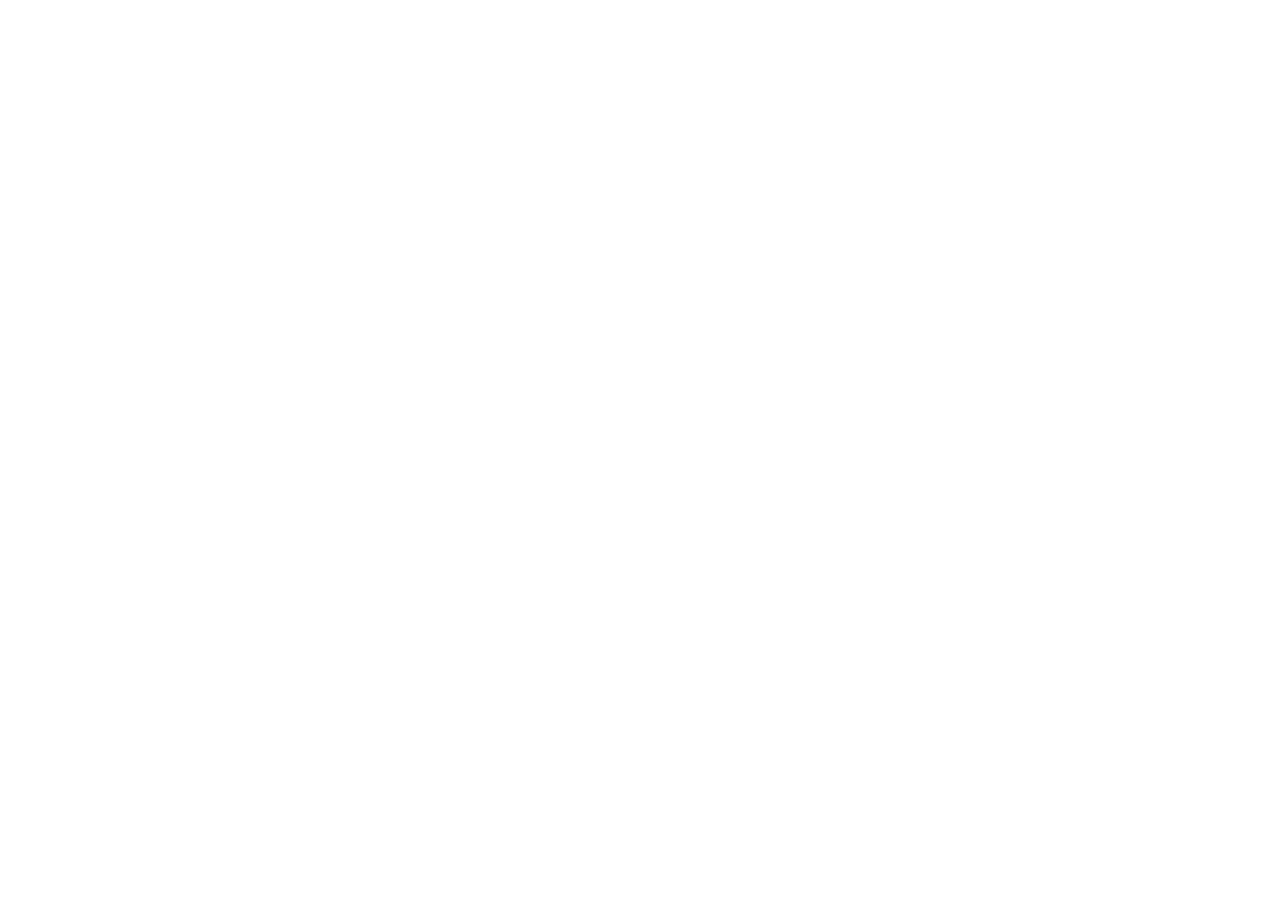
==== about.html @ 85cef85e "added about page" ====
<!DOCTYPE html>
<html lang="en">
<head>
    <meta charset="UTF-8">
    <meta http-equiv="X-UA-Compatible" content="IE=edge">
    <meta name="viewport" content="width=device-width, initial-scale=1.0">
    <title>Document</title>
</head>
<body>
    
</body>
</html>
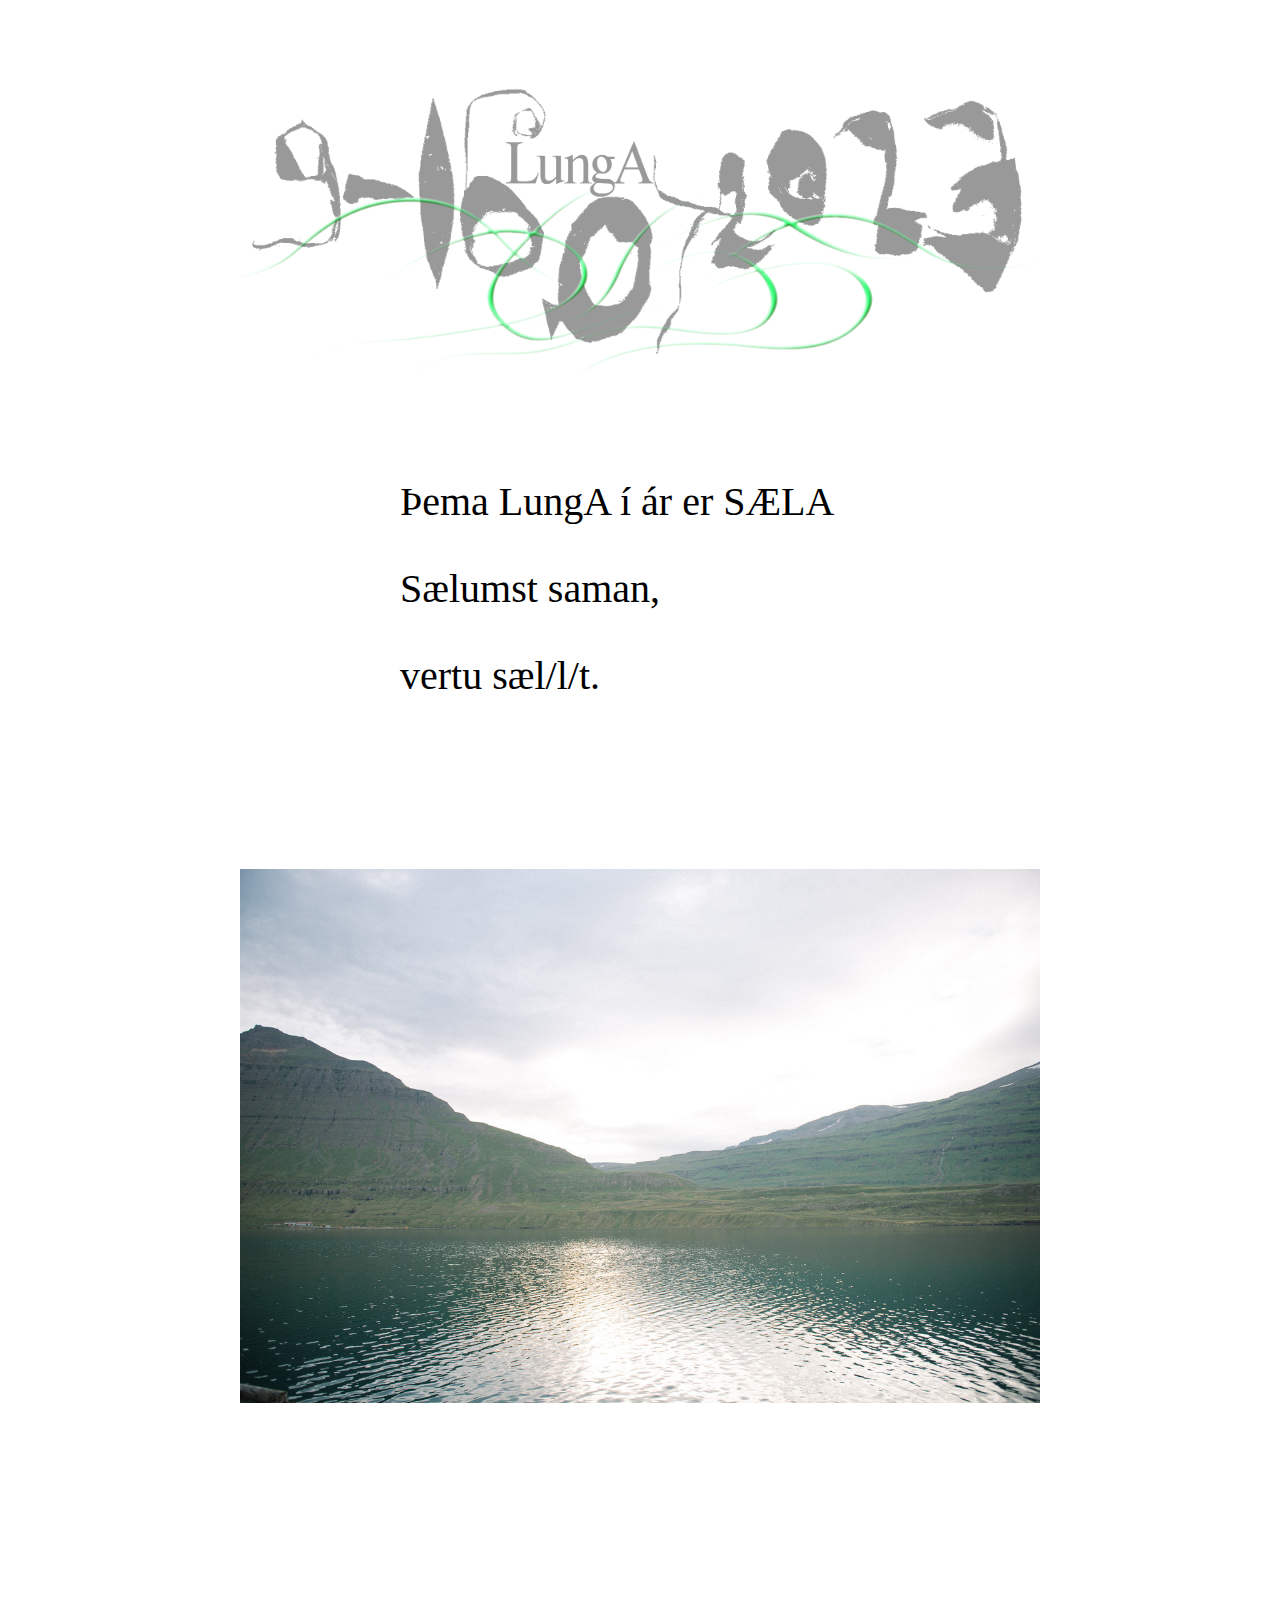
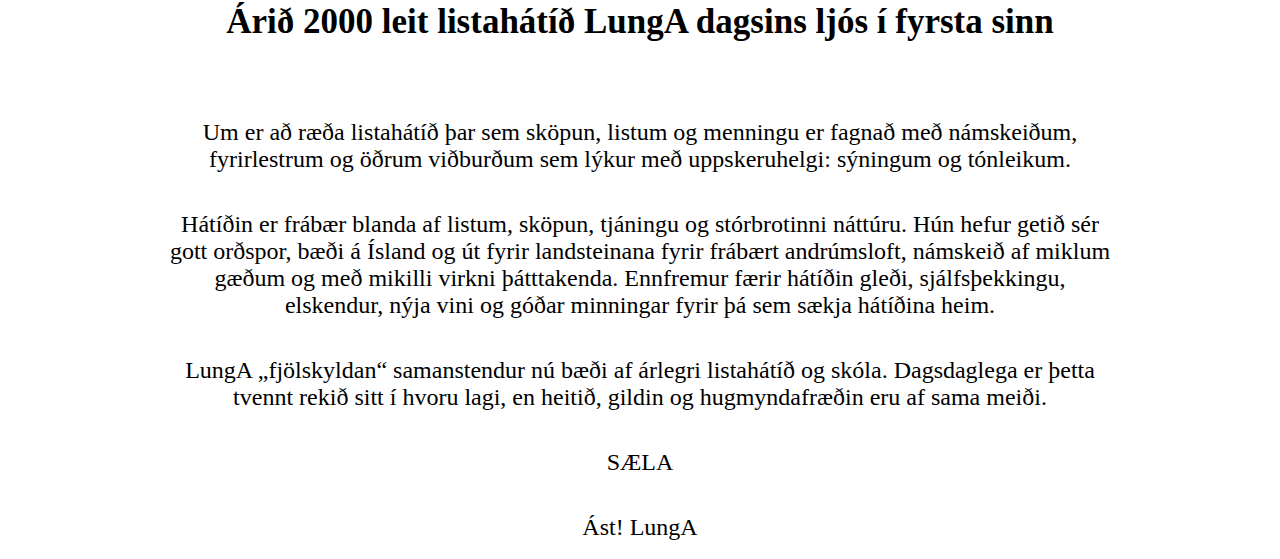
==== commit 3ec622e2: "made elements in about page, added css rules, hope everything is ok" ====
--- a/about.html
+++ b/about.html
@@ -5,8 +5,58 @@
     <meta http-equiv="X-UA-Compatible" content="IE=edge">
     <meta name="viewport" content="width=device-width, initial-scale=1.0">
     <title>Document</title>
+    <link rel="stylesheet" href="style.css">
 </head>
 <body>
+    <section>
+        <div class="banner">
+            <img src="23-banner_2.png" alt="banner">
+        </div>
     
+    
+        <div class="theme-text">
+            <p>Þema LungA í ár er SÆLA</p>
+            <P>Sælumst saman,</P>
+            <p>vertu sæl/l/t.</p>
+        </div>
+    </section>
+
+    <section>
+        <div class="about-picture">
+            <img src="seydisfjordur.jpeg" alt="landscapePhoto">
+        </div>
+    
+   
+        <div class="about-text">
+            <p><h2 class="h2-about-text">
+                Árið 2000 leit listahátíð LungA 
+                dagsins ljós í fyrsta sinn
+            </h2></p>
+            <br>
+            <p>
+                Um er að ræða listahátíð þar sem sköpun, 
+                listum og menningu er fagnað með námskeiðum, 
+                fyrirlestrum og öðrum viðburðum sem lýkur með 
+                uppskeruhelgi: sýningum og tónleikum.
+            </p>
+            <br>
+            <p>
+                Hátíðin er frábær blanda af listum, sköpun, tjáningu og stórbrotinni náttúru. Hún hefur getið sér gott orðspor, bæði á Ísland og út fyrir landsteinana fyrir frábært andrúmsloft, námskeið af miklum gæðum og með mikilli virkni þátttakenda. Ennfremur færir hátíðin gleði, sjálfsþekkingu, elskendur, nýja vini og góðar minningar fyrir þá sem sækja hátíðina heim.
+            </p>
+            <br>
+            <p>
+                LungA „fjölskyldan“ samanstendur nú bæði af árlegri listahátíð og skóla. Dagsdaglega er þetta tvennt rekið sitt í hvoru lagi, en heitið, gildin og hugmyndafræðin eru af sama meiði.
+            </p>
+            <br>
+            <p>
+                SÆLA
+            </p>
+            <br>
+            <p>
+                Ást! LungA
+            </p>
+        </div>
+    </section>
 </body>
+<footer></footer>
 </html>--- a/style.css
+++ b/style.css
@@ -0,0 +1,61 @@
+/* about page css */
+
+.banner{
+    display: flex;
+    width: 100%;
+    justify-content: center;
+
+}
+
+.banner img{
+    width: 50rem;
+}
+
+.theme-text{
+    display: flex;
+    flex-direction: column;
+    width: 100%;
+    justify-content: center;
+    align-items: center;
+}
+
+.theme-text p{
+    width: 30rem;
+    font-family: Courier Prime;
+    font-size: 40px;
+    margin: 20px;
+    
+    
+}
+
+.about-picture{
+    display: flex;
+    width: 100%;
+    justify-content: center;
+}
+
+.about-picture img{
+    margin-top: 150px;
+    width: 50rem;
+    margin-bottom: 150px;
+}
+
+.about-text{
+    display: flex;
+    flex-direction: column;
+    width: 100%;
+    justify-self: center;
+    align-items: center;
+    
+}
+
+.about-text p{
+    text-align: center;
+    font-family: courier prime;
+    font-size: 24px;
+    margin: 10px;
+    width: 75%;
+}
+.h2-about-text{
+    font-size: 35px;
+}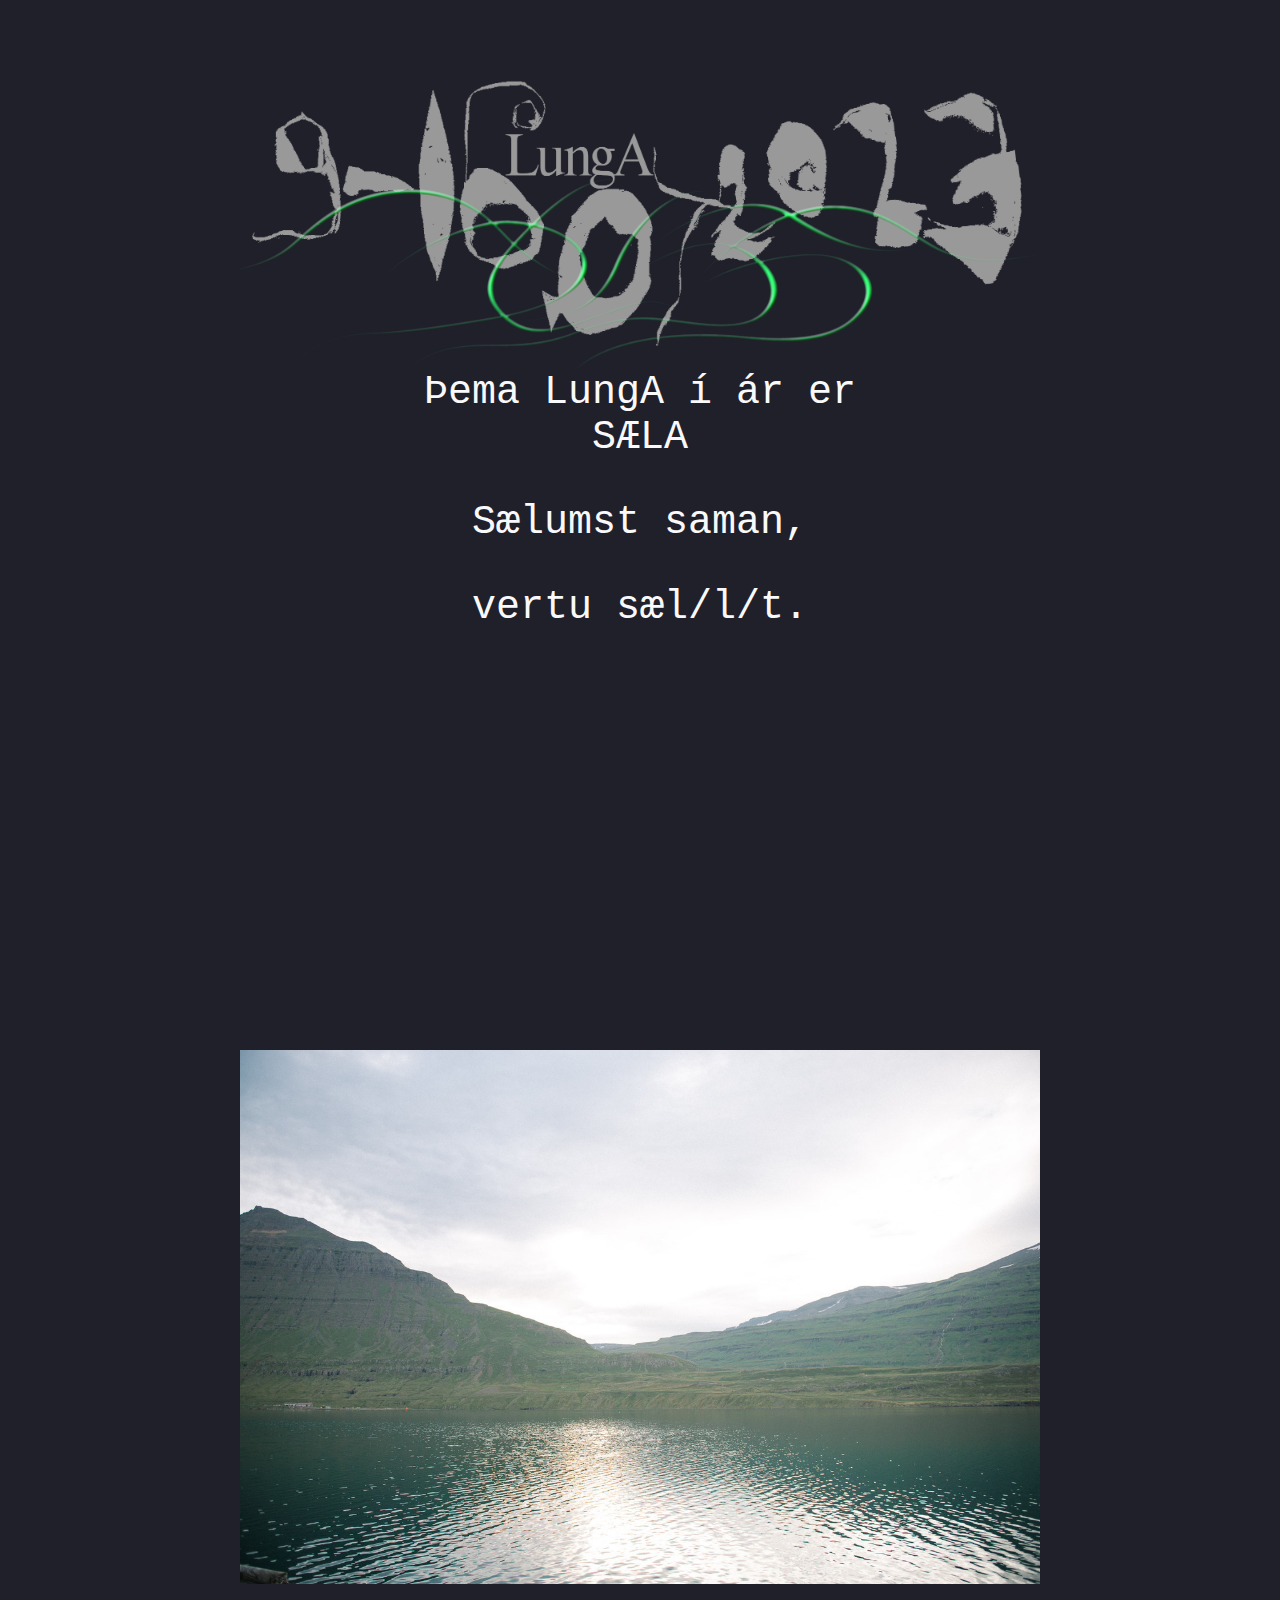
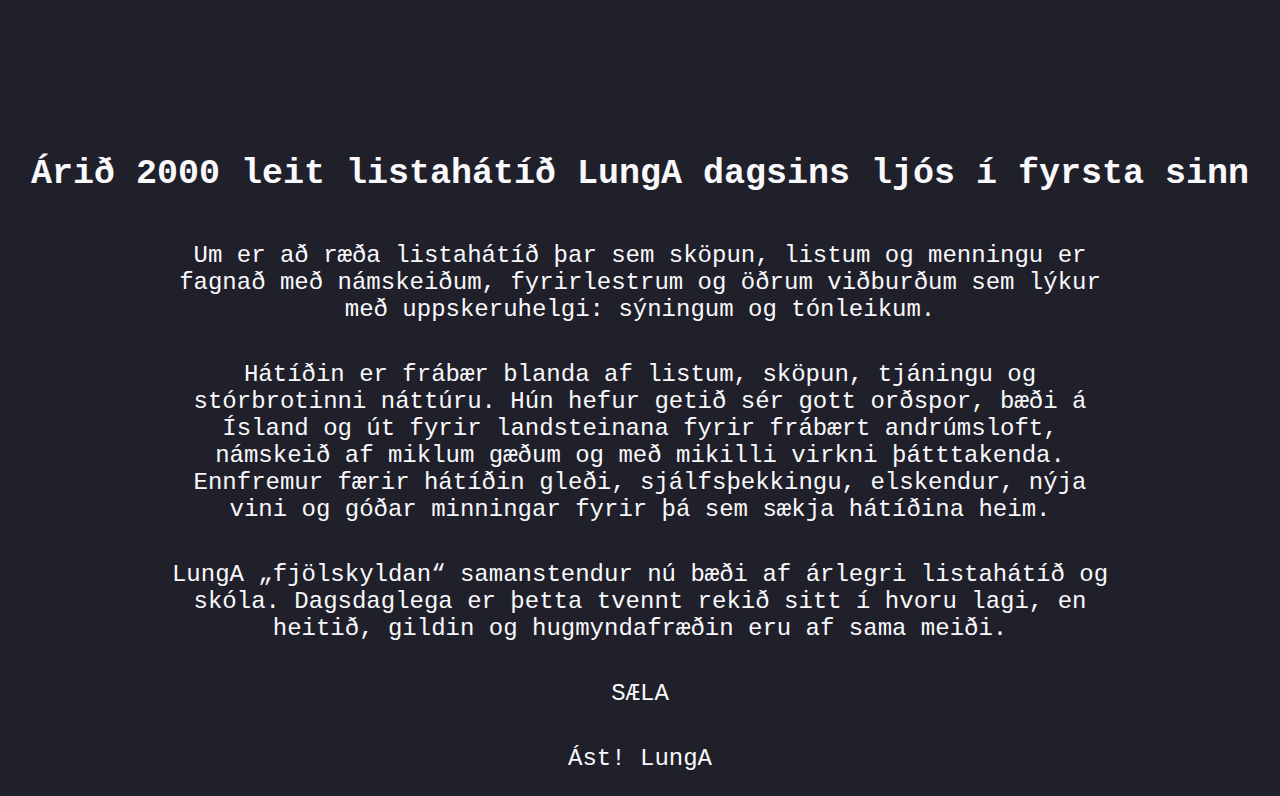
==== commit 94fe3f1d: "I've added landing page. edited the css style page, added to about page. starting on links button an" ====
--- a/about.html
+++ b/about.html
@@ -10,15 +10,22 @@
 <body>
     <section>
         <div class="banner">
-            <img src="23-banner_2.png" alt="banner">
+            <img src="LungA Logo.png" alt="LungA Logo" class="logo">
         </div>
-    
-    
+
         <div class="theme-text">
             <p>Þema LungA í ár er SÆLA</p>
             <P>Sælumst saman,</P>
             <p>vertu sæl/l/t.</p>
         </div>
+
+        <div class="banner-video">
+            <video autoplay loop muted class="banner-video">
+                 <source src="Clips for Website.mp4" type="video/mp4">
+                    Your browser does not support the video tag.
+            </video>
+        </div>
+
     </section>
 
     <section>
--- a/style.css
+++ b/style.css
@@ -1,32 +1,21 @@
 /* about page css */
 
-.banner{
+.banner {
     display: flex;
     width: 100%;
     justify-content: center;
-
+    position: relative;
+    height: 100vh;
+    overflow: hidden;
+    background-color: transparent;
+    align-items: center;
 }
 
 .banner img{
     width: 50rem;
 }
 
-.theme-text{
-    display: flex;
-    flex-direction: column;
-    width: 100%;
-    justify-content: center;
-    align-items: center;
-}
 
-.theme-text p{
-    width: 30rem;
-    font-family: Courier Prime;
-    font-size: 40px;
-    margin: 20px;
-    
-    
-}
 
 .about-picture{
     display: flex;
@@ -46,16 +35,100 @@
     width: 100%;
     justify-self: center;
     align-items: center;
+    color: #f9f9fb;
     
 }
 
 .about-text p{
     text-align: center;
-    font-family: courier prime;
+    font-family:'CourierPrime', monospace;
     font-size: 24px;
     margin: 10px;
     width: 75%;
+    color: #f9f9fb;
+
 }
 .h2-about-text{
     font-size: 35px;
-}+    font-family:'CourierPrime', monospace;
+    font-weight: bold;  
+}
+
+.banner-content {
+    position: absolute;
+    top: 50%;
+    left: 50%;
+    transform: translate(-50%, -50%);
+    text-align: center;
+    font-size: 24px;
+}
+
+.banner-video {
+    position: absolute;
+    top: 50%;
+    left: 50%;
+    transform: translate(-50%, -50%);
+    min-width: 100%;
+    min-height: 100%;
+    width: auto;
+    height: auto;
+    object-fit: cover;
+    z-index: -1;
+}
+
+body, h1, h2 {
+    margin: 0;
+    padding: 0;
+    background-color: #20202B;
+}
+
+#buy-button {
+    position: absolute;
+    top: 70%;
+    left: 50%;
+    transform: translate(-50%, -50%);
+}
+#buy-button img {
+    width: 200px;
+    height: auto;
+    transition: transform 0.3s ease;
+}
+
+#buy-button:hover img {
+    transform: scale(1.1);
+}
+
+.logo {
+    width: 200px;
+    height: auto;
+    position: absolute;
+    top: 0;
+}
+
+.theme-text{
+    display: flex;
+    flex-direction: column;
+    width: 100%;
+    justify-content: center;
+    align-items: center;
+    position: absolute;
+    top: 350px;
+    text-align: center;
+    font-family: 'CourierPrime', monospace;
+    font-size: 48px;
+    margin: auto;
+    color: #f9f9fb;
+}
+
+.theme-text p{
+    width: 30rem;
+    font-family:'CourierPrime', monospace;
+    font-size: 40px;
+    margin: 20px;
+    
+    
+}
+
+@font-face {
+    font-family: 'Courier Prime';
+    src: url('Courier_Prime/CourierPrime-Regular.ttf') format('truetype');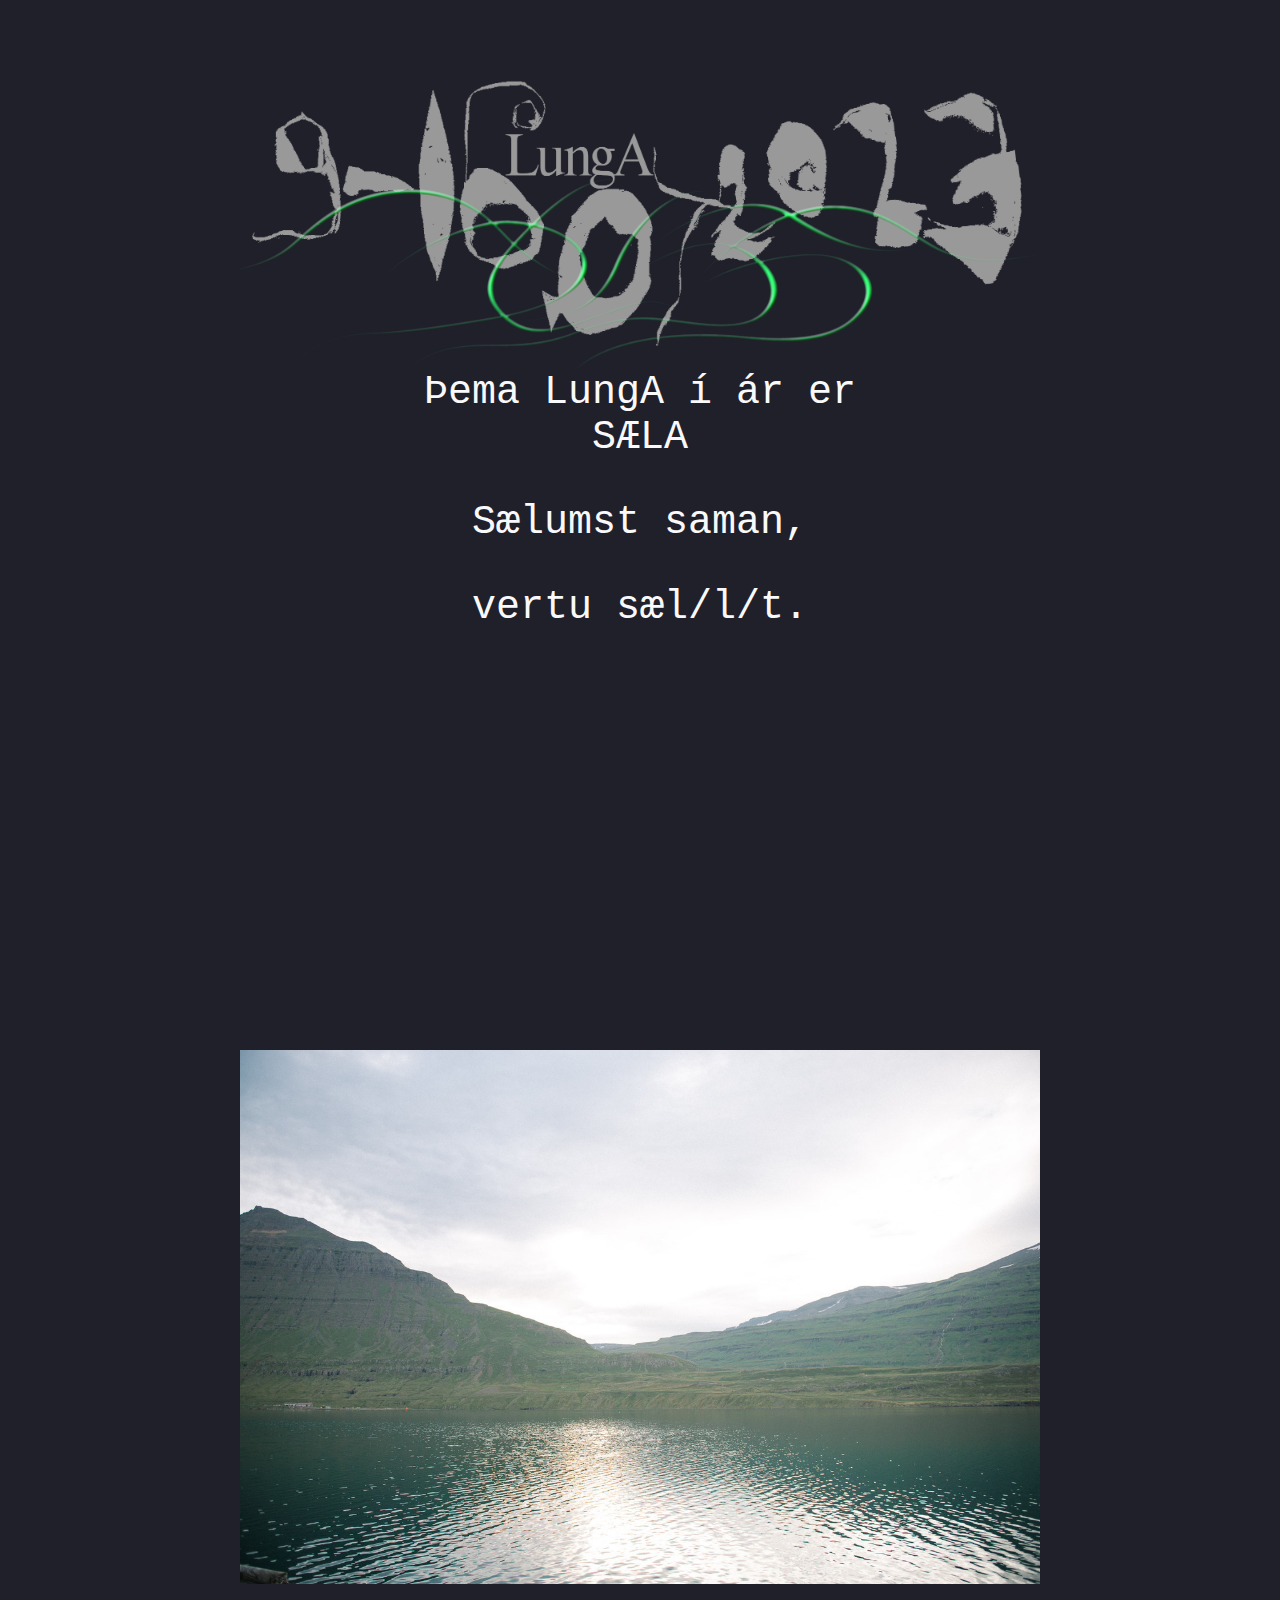
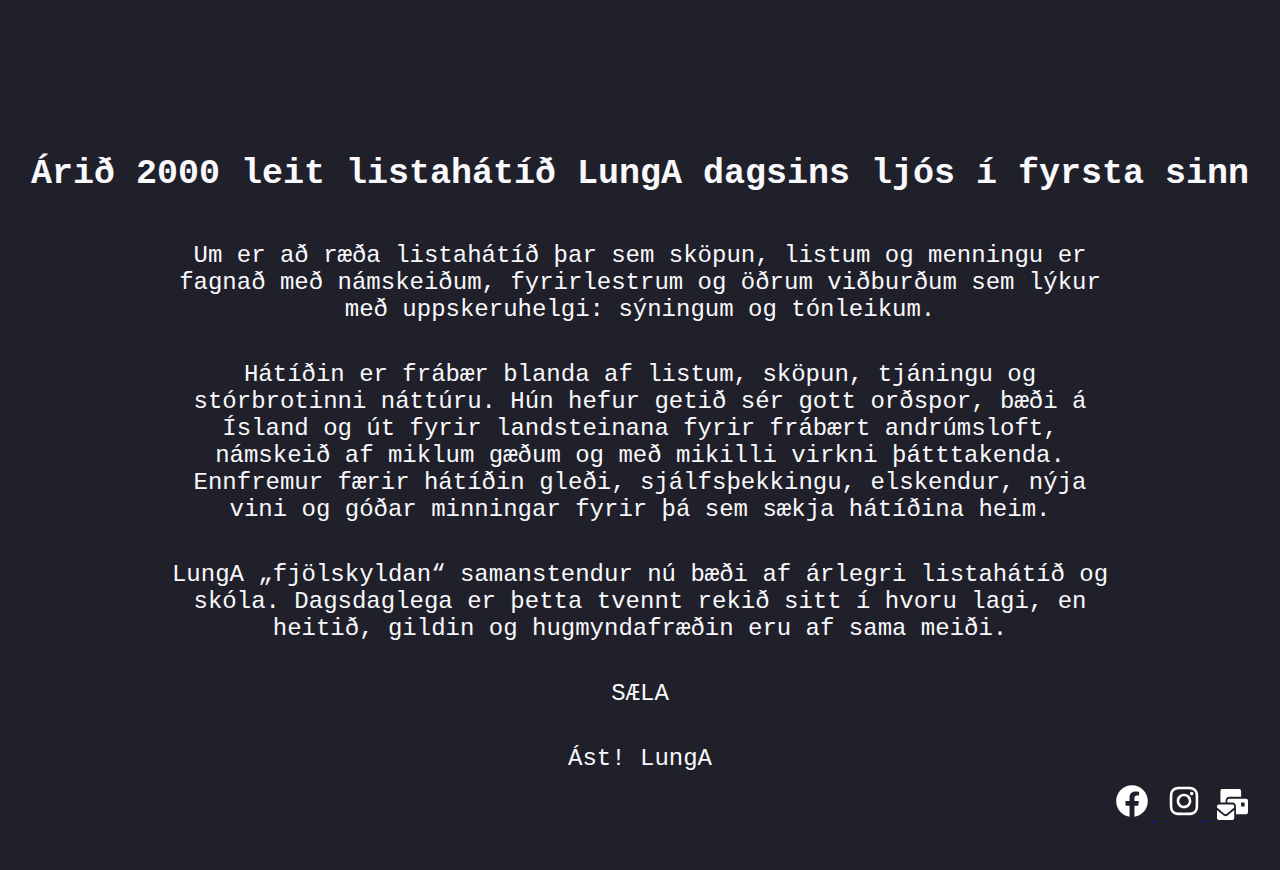
==== commit 74425193: "Tidied the code up. Add the social media icons to bottom right with working hyperlinks" ====
--- a/about.html
+++ b/about.html
@@ -65,5 +65,31 @@
         </div>
     </section>
 </body>
-<footer></footer>
-</html>+<footer>
+    <div class="icon-container">
+        <a href="https://www.facebook.com/lunga.festival/">
+            <svg class="social-icon" width="38" height="38" viewBox="0 0 38 38" fill="none" xmlns="http://www.w3.org/2000/svg">
+                <g clip-path="url(#clip0_80_1326)">
+                <path d="M34.8334 19.0961C34.8334 10.2981 27.7453 3.16675 19 3.16675C10.2547 3.16675 3.16669 10.2981 3.16669 19.0961C3.16669 27.0487 8.95535 33.6385 16.5258 34.8334V23.7015H12.5062V19.0951H16.5258V15.5864C16.5258 11.5943 18.8892 9.38819 22.5066 9.38819C24.2377 9.38819 26.0511 9.69958 26.0511 9.69958V13.6199H24.053C22.0865 13.6199 21.4742 14.8486 21.4742 16.1089V19.0961H25.8654L25.1634 23.7005H21.4742V34.8334C29.0447 33.6385 34.8334 27.0487 34.8334 19.0961Z" fill="white"/>
+                </g>
+                <defs>
+                <clipPath id="clip0_80_1326">
+                <rect width="38" height="38" fill="white"/>
+                </clipPath>
+                </defs>
+        </svg>
+        </a>
+        <a href="https://www.instagram.com/lunga.festival/">
+            <svg class="social-icon" width="38" height="38" viewBox="0 0 38 38" fill="none" xmlns="http://www.w3.org/2000/svg">
+                <path fill-rule="evenodd" clip-rule="evenodd" d="M19 4.75C15.1297 4.75 14.6452 4.76615 13.1252 4.8355C11.608 4.90485 10.5716 5.14615 9.6653 5.4986C8.7153 5.8558 7.85365 6.4163 7.14115 7.1421C6.41651 7.85378 5.85567 8.71482 5.49765 9.6653C5.1471 10.5716 4.90485 11.609 4.8355 13.1262C4.7671 14.6452 4.75 15.1288 4.75 19C4.75 22.8712 4.76615 23.3548 4.8355 24.8748C4.90485 26.3919 5.14615 27.4284 5.4986 28.3347C5.8558 29.2847 6.4163 30.1463 7.1421 30.8588C7.8538 31.5835 8.71483 32.1443 9.6653 32.5023C10.5716 32.8538 11.608 33.0951 13.1252 33.1645C14.6452 33.2338 15.1297 33.25 19 33.25C22.8703 33.25 23.3548 33.2338 24.8748 33.1645C26.3919 33.0951 27.4284 32.8538 28.3347 32.5014C29.2847 32.1442 30.1463 31.5837 30.8588 30.8579C31.5835 30.1462 32.1443 29.2852 32.5023 28.3347C32.8538 27.4284 33.0951 26.3919 33.1645 24.8748C33.2338 23.3548 33.25 22.8703 33.25 19C33.25 15.1297 33.2338 14.6452 33.1645 13.1252C33.0951 11.608 32.8538 10.5716 32.5014 9.6653C32.1436 8.71441 31.5828 7.85301 30.8579 7.14115C30.1462 6.41651 29.2852 5.85567 28.3347 5.49765C27.4284 5.1471 26.391 4.90485 24.8739 4.8355C23.3548 4.7671 22.8712 4.75 19 4.75ZM19 7.31785C22.8047 7.31785 23.256 7.3321 24.7589 7.4005C26.1478 7.46415 26.9021 7.695 27.4046 7.89165C28.0696 8.1491 28.5447 8.4588 29.0434 8.9566C29.5422 9.45535 29.8509 9.93035 30.1084 10.5953C30.3041 11.0979 30.5358 11.8522 30.5995 13.2411C30.6679 14.744 30.6822 15.1952 30.6822 19C30.6822 22.8047 30.6679 23.256 30.5995 24.7589C30.5358 26.1478 30.305 26.9021 30.1084 27.4046C29.8803 28.0236 29.5164 28.5836 29.0434 29.0434C28.5837 29.5165 28.0237 29.8804 27.4046 30.1084C26.9021 30.3041 26.1478 30.5358 24.7589 30.5995C23.256 30.6679 22.8057 30.6822 19 30.6822C15.1943 30.6822 14.744 30.6679 13.2411 30.5995C11.8522 30.5358 11.0979 30.305 10.5953 30.1084C9.97638 29.8803 9.41641 29.5164 8.9566 29.0434C8.48367 28.5836 8.11977 28.0236 7.89165 27.4046C7.69595 26.9021 7.46415 26.1478 7.4005 24.7589C7.3321 23.256 7.31785 22.8047 7.31785 19C7.31785 15.1952 7.3321 14.744 7.4005 13.2411C7.46415 11.8522 7.695 11.0979 7.89165 10.5953C8.1491 9.93035 8.4588 9.45535 8.9566 8.9566C9.41634 8.48354 9.97634 8.11963 10.5953 7.89165C11.0979 7.69595 11.8522 7.46415 13.2411 7.4005C14.744 7.3321 15.1952 7.31785 19 7.31785V7.31785Z" fill="white"/>
+                <path fill-rule="evenodd" clip-rule="evenodd" d="M19 23.7547C18.3756 23.7547 17.7573 23.6317 17.1805 23.3928C16.6036 23.1538 16.0794 22.8036 15.6379 22.3621C15.1964 21.9206 14.8462 21.3964 14.6072 20.8195C14.3683 20.2427 14.2453 19.6244 14.2453 19C14.2453 18.3756 14.3683 17.7573 14.6072 17.1804C14.8462 16.6035 15.1964 16.0794 15.6379 15.6379C16.0794 15.1963 16.6036 14.8461 17.1805 14.6072C17.7573 14.3682 18.3756 14.2452 19 14.2452C20.2611 14.2452 21.4705 14.7462 22.3622 15.6379C23.2538 16.5295 23.7548 17.7389 23.7548 19C23.7548 20.261 23.2538 21.4704 22.3622 22.3621C21.4705 23.2538 20.2611 23.7547 19 23.7547V23.7547ZM19 11.6755C17.0575 11.6755 15.1944 12.4472 13.8208 13.8208C12.4472 15.1944 11.6755 17.0574 11.6755 19C11.6755 20.9425 12.4472 22.8056 13.8208 24.1792C15.1944 25.5528 17.0575 26.3245 19 26.3245C20.9426 26.3245 22.8056 25.5528 24.1792 24.1792C25.5528 22.8056 26.3245 20.9425 26.3245 19C26.3245 17.0574 25.5528 15.1944 24.1792 13.8208C22.8056 12.4472 20.9426 11.6755 19 11.6755V11.6755ZM28.4554 11.5425C28.4554 12.0017 28.273 12.442 27.9483 12.7667C27.6236 13.0914 27.1832 13.2738 26.724 13.2738C26.2648 13.2738 25.8244 13.0914 25.4997 12.7667C25.175 12.442 24.9926 12.0017 24.9926 11.5425C24.9926 11.0833 25.175 10.6429 25.4997 10.3182C25.8244 9.99351 26.2648 9.8111 26.724 9.8111C27.1832 9.8111 27.6236 9.99351 27.9483 10.3182C28.273 10.6429 28.4554 11.0833 28.4554 11.5425" fill="white"/>
+            </svg>
+        </a>
+        <a href="mailto:lunga@lunga.is">
+            <svg class="social-icon" width="31" height="31" viewBox="0 0 31 31" fill="none" xmlns="http://www.w3.org/2000/svg">
+                <path d="M8.61111 27.125C7.23333 27.125 5.85556 25.7688 5.16667 25.1875C1.72222 22.475 0.688889 21.5063 0 20.925V29.0625C0 30.1324 0.771233 31 1.72222 31H15.5C16.451 31 17.2222 30.1324 17.2222 29.0625V20.925C16.5333 21.5063 15.5 22.475 12.0556 25.1875C11.3667 25.7688 9.98889 27.125 8.61111 27.125ZM15.5 15.5H1.72222C0.771233 15.5 0 16.3676 0 17.4375V18.4062C1.37778 19.5688 1.20556 19.5687 6.2 23.6375C6.71667 24.025 7.75 25.1875 8.61111 25.1875C9.47222 25.1875 10.5056 24.025 11.0222 23.8313C16.0167 19.7625 15.8444 19.7625 17.2222 18.6V17.4375C17.2222 16.3676 16.451 15.5 15.5 15.5ZM29.2778 9.6875H12.0556C11.1046 9.6875 10.3333 10.5551 10.3333 11.625V13.5625H15.5C17.2873 13.5625 18.7609 15.1016 18.9288 17.0633L18.9444 17.05V25.1875H29.2778C30.2288 25.1875 31 24.3199 31 23.25V11.625C31 10.5551 30.2288 9.6875 29.2778 9.6875ZM27.5556 17.4375H24.1111V13.5625H27.5556V17.4375ZM8.61111 11.625C8.61111 9.4883 10.1563 7.75 12.0556 7.75H24.1111V1.9375C24.1111 0.867637 23.3399 0 22.3889 0H5.16667C4.21568 0 3.44444 0.867637 3.44444 1.9375V13.5625H8.61111V11.625Z" fill="white"/>
+            </svg>
+        </a>
+    </div>
+</footer>
+</html>
--- a/style.css
+++ b/style.css
@@ -1,4 +1,4 @@
-/* about page css */
+/* About Page CSS */
 
 .banner {
     display: flex;
@@ -11,47 +11,44 @@
     align-items: center;
 }
 
-.banner img{
+.banner img {
     width: 50rem;
 }
 
-
-
-.about-picture{
+.about-picture {
     display: flex;
     width: 100%;
     justify-content: center;
 }
 
-.about-picture img{
+.about-picture img {
     margin-top: 150px;
     width: 50rem;
     margin-bottom: 150px;
 }
 
-.about-text{
+.about-text {
     display: flex;
     flex-direction: column;
     width: 100%;
     justify-self: center;
     align-items: center;
     color: #f9f9fb;
-    
 }
 
-.about-text p{
+.about-text p {
     text-align: center;
-    font-family:'CourierPrime', monospace;
+    font-family: 'CourierPrime', monospace;
     font-size: 24px;
     margin: 10px;
     width: 75%;
     color: #f9f9fb;
+}
 
-}
-.h2-about-text{
+.h2-about-text {
     font-size: 35px;
-    font-family:'CourierPrime', monospace;
-    font-weight: bold;  
+    font-family: 'CourierPrime', monospace;
+    font-weight: bold;
 }
 
 .banner-content {
@@ -88,6 +85,7 @@
     left: 50%;
     transform: translate(-50%, -50%);
 }
+
 #buy-button img {
     width: 200px;
     height: auto;
@@ -105,7 +103,7 @@
     top: 0;
 }
 
-.theme-text{
+.theme-text {
     display: flex;
     flex-direction: column;
     width: 100%;
@@ -120,15 +118,39 @@
     color: #f9f9fb;
 }
 
-.theme-text p{
+.theme-text p {
     width: 30rem;
-    font-family:'CourierPrime', monospace;
+    font-family: 'CourierPrime', monospace;
     font-size: 40px;
     margin: 20px;
-    
-    
 }
 
 @font-face {
     font-family: 'Courier Prime';
-    src: url('Courier_Prime/CourierPrime-Regular.ttf') format('truetype');+    src: url('Courier_Prime/CourierPrime-Regular.ttf') format('truetype');
+}
+
+.icon-container {
+    position: absolute;
+    right: 0;
+    padding-right: 32px;
+    padding-bottom: 32px;
+}
+
+.social-icons {
+    position: absolute;
+    bottom: 10px;
+    right: 10px;
+    display: flex;
+    flex-direction: row;
+    align-items: center;
+}
+
+.social-icon {
+    transition: filter 0.3s ease;
+    margin-left: 10px;
+}
+
+.social-icon:hover {
+    filter: drop-shadow(0 0 5px #90FF02);
+}
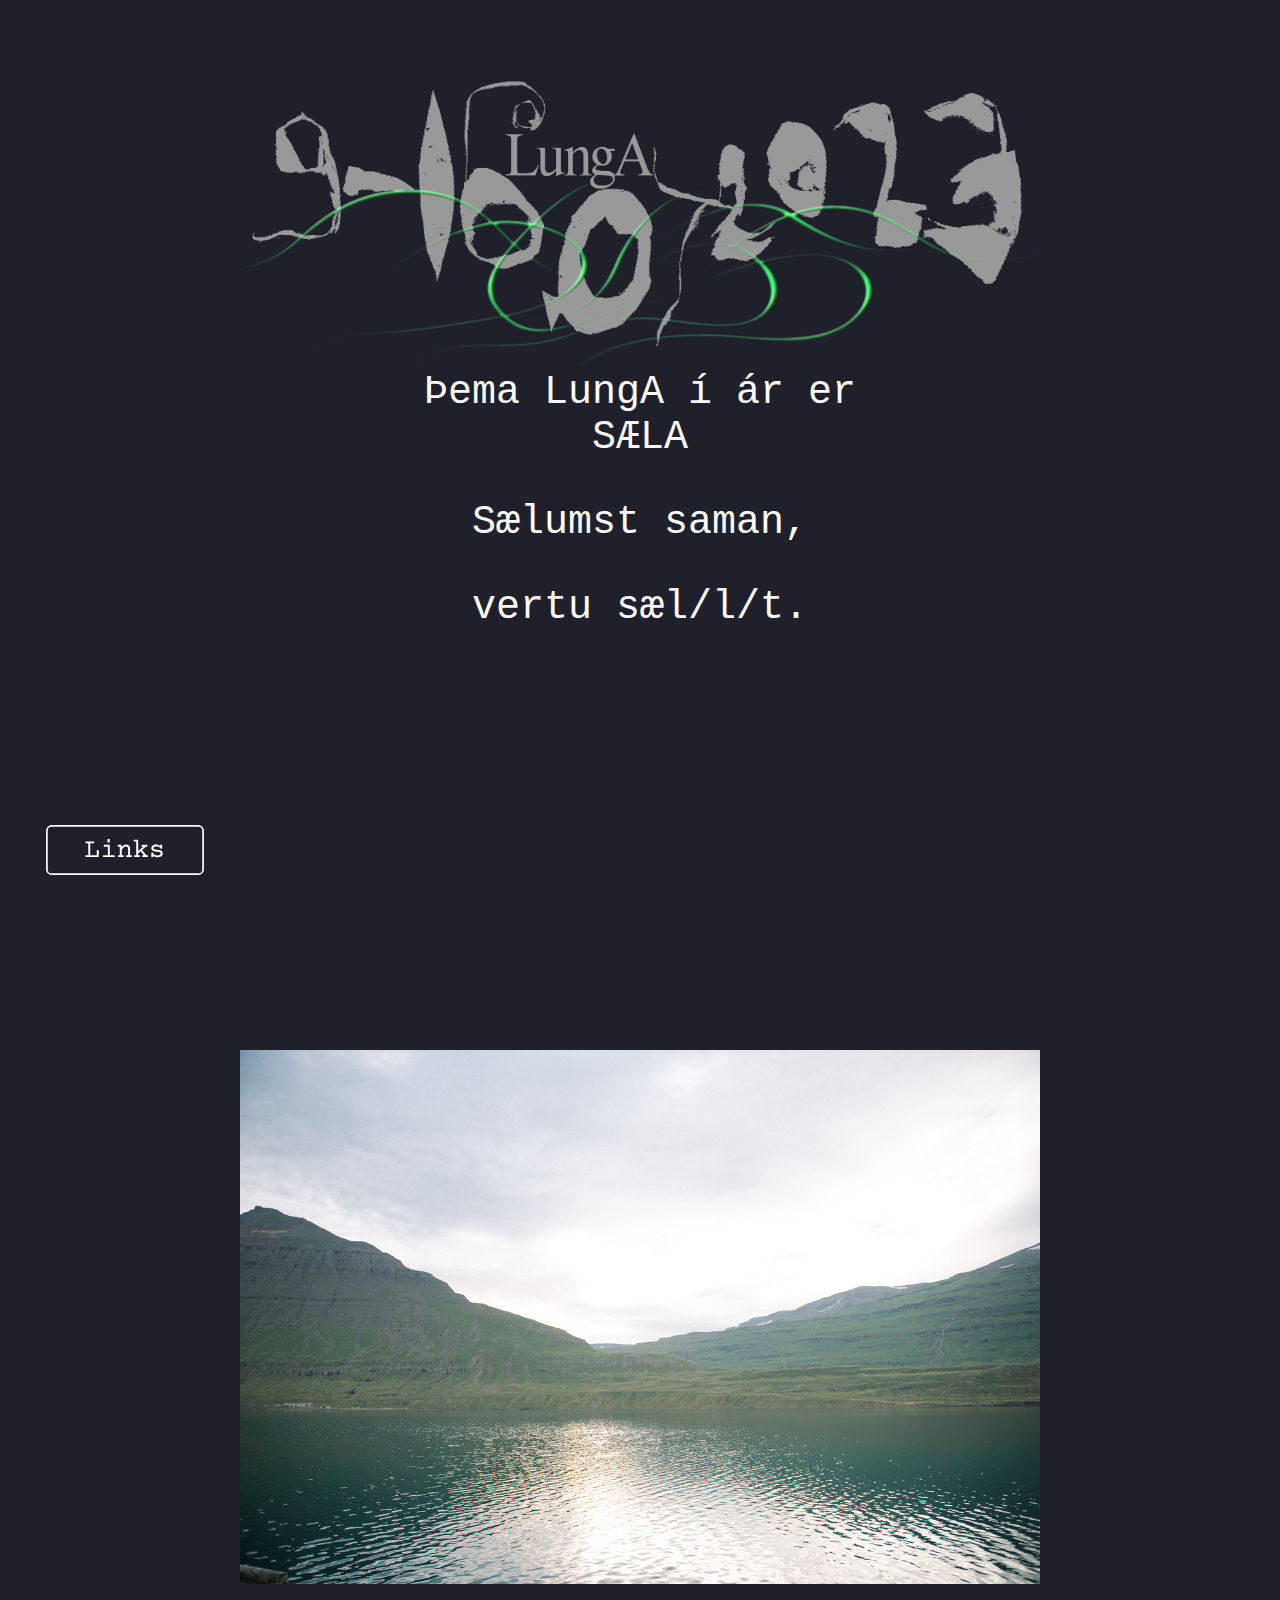
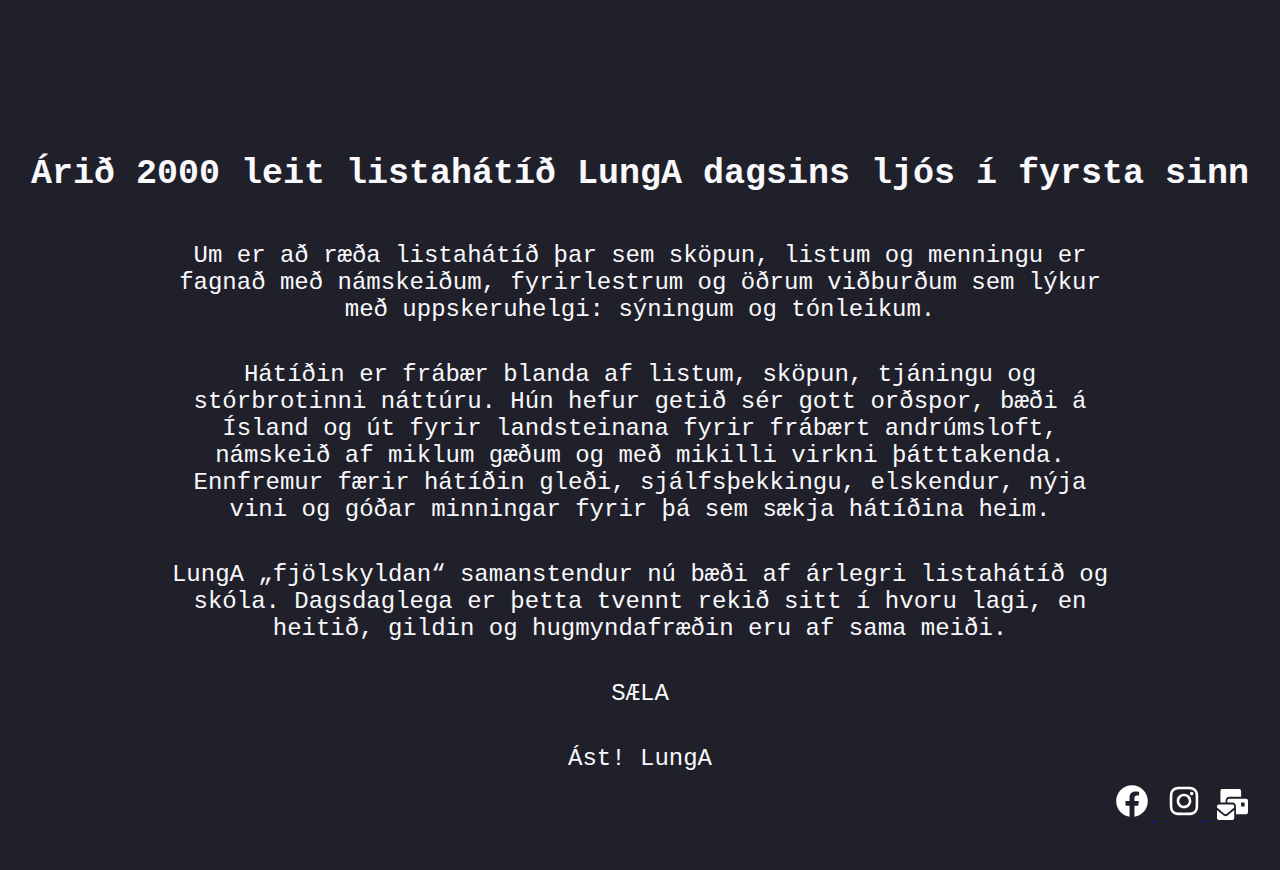
==== commit 46344780: "I've finally added the buttons to the bottom left, all links are connected, Added Paynow.html to be " ====
--- a/about.html
+++ b/about.html
@@ -25,6 +25,44 @@
                     Your browser does not support the video tag.
             </video>
         </div>
+
+    
+        <div class="nav-container">
+            <div id="start-button" class="nav-button">
+                <svg width="210" height="50" viewBox="0 0 281 89" fill="none" xmlns="http://www.w3.org/2000/svg">
+                    <rect x="1.5" y="1.5" width="278" height="86" rx="8.5" stroke="white" stroke-width="3"/>
+                    <path d="M84.3359 29.1797C84.8672 29.1797 85.2422 29.3047 85.4609 29.5547C85.6953 29.7891 85.8125 30.1953 85.8125 30.7734C85.8125 31.3516 85.6953 31.7656 85.4609 32.0156C85.2422 32.25 84.8672 32.3672 84.3359 32.3672H78.6641V53.8125H90.2656V46.1016C90.2656 45.5547 90.3984 45.1641 90.6641 44.9297C90.9297 44.6953 91.3828 44.5781 92.0234 44.5781C92.6641 44.5781 93.1172 44.6953 93.3828 44.9297C93.6484 45.1641 93.7812 45.5547 93.7812 46.1016V55.4062C93.7812 55.9844 93.6641 56.3984 93.4297 56.6484C93.2109 56.8828 92.8359 57 92.3047 57H71.3516C70.8203 57 70.4375 56.8828 70.2031 56.6484C69.9844 56.3984 69.875 55.9844 69.875 55.4062C69.875 54.8281 69.9844 54.4219 70.2031 54.1875C70.4375 53.9375 70.8203 53.8125 71.3516 53.8125H75.1484V32.3672H71.3516C70.8203 32.3672 70.4375 32.25 70.2031 32.0156C69.9844 31.7656 69.875 31.3516 69.875 30.7734C69.875 30.1953 69.9844 29.7891 70.2031 29.5547C70.4375 29.3047 70.8203 29.1797 71.3516 29.1797H84.3359ZM112.016 35.3438C112.547 35.3438 112.922 35.4688 113.141 35.7188C113.375 35.9531 113.492 36.3594 113.492 36.9375V53.8125H121.016C121.547 53.8125 121.922 53.9375 122.141 54.1875C122.375 54.4219 122.492 54.8281 122.492 55.4062C122.492 55.9844 122.375 56.3984 122.141 56.6484C121.922 56.8828 121.547 57 121.016 57H102.641C102.109 57 101.727 56.8828 101.492 56.6484C101.273 56.3984 101.164 55.9844 101.164 55.4062C101.164 54.8281 101.273 54.4219 101.492 54.1875C101.727 53.9375 102.109 53.8125 102.641 53.8125H109.977V38.5312H104.047C103.516 38.5312 103.133 38.4141 102.898 38.1797C102.68 37.9297 102.57 37.5156 102.57 36.9375C102.57 36.3594 102.68 35.9531 102.898 35.7188C103.133 35.4688 103.516 35.3438 104.047 35.3438H112.016ZM111.266 25.0547C112.125 25.0547 112.711 25.1719 113.023 25.4062C113.336 25.625 113.492 26.0156 113.492 26.5781V29.625C113.492 30.1875 113.336 30.5859 113.023 30.8203C112.711 31.0391 112.125 31.1484 111.266 31.1484C110.406 31.1484 109.82 31.0391 109.508 30.8203C109.195 30.5859 109.039 30.1875 109.039 29.625V26.5781C109.039 26.0156 109.195 25.625 109.508 25.4062C109.82 25.1719 110.406 25.0547 111.266 25.0547ZM142.602 34.8281C144.023 34.8281 145.258 35.1406 146.305 35.7656C147.352 36.375 148.156 37.2578 148.719 38.4141C149.281 39.5703 149.562 40.9219 149.562 42.4688V53.8125H151.484C152.016 53.8125 152.391 53.9375 152.609 54.1875C152.844 54.4219 152.961 54.8281 152.961 55.4062C152.961 55.9844 152.844 56.3984 152.609 56.6484C152.391 56.8828 152.016 57 151.484 57H143.891C143.359 57 142.977 56.8828 142.742 56.6484C142.523 56.3984 142.414 55.9844 142.414 55.4062C142.414 54.8281 142.523 54.4219 142.742 54.1875C142.977 53.9375 143.359 53.8125 143.891 53.8125H146.047V42.8203C146.047 41.4297 145.727 40.3281 145.086 39.5156C144.445 38.7031 143.5 38.2969 142.25 38.2969C140.922 38.2969 139.68 38.6797 138.523 39.4453C137.383 40.2109 136.469 41.2656 135.781 42.6094C135.094 43.9531 134.75 45.4531 134.75 47.1094V53.8125H136.906C137.438 53.8125 137.812 53.9375 138.031 54.1875C138.266 54.4219 138.383 54.8281 138.383 55.4062C138.383 55.9844 138.266 56.3984 138.031 56.6484C137.812 56.8828 137.438 57 136.906 57H129.312C128.781 57 128.398 56.8828 128.164 56.6484C127.945 56.3984 127.836 55.9844 127.836 55.4062C127.836 54.8281 127.945 54.4219 128.164 54.1875C128.398 53.9375 128.781 53.8125 129.312 53.8125H131.234V38.5312H128.844C128.312 38.5312 127.93 38.4141 127.695 38.1797C127.477 37.9297 127.367 37.5156 127.367 36.9375C127.367 36.3594 127.477 35.9531 127.695 35.7188C127.93 35.4688 128.312 35.3438 128.844 35.3438H133.039C133.57 35.3438 133.945 35.4688 134.164 35.7188C134.398 35.9531 134.516 36.3594 134.516 36.9375V39.75C135.547 38.1562 136.75 36.9375 138.125 36.0938C139.516 35.25 141.008 34.8281 142.602 34.8281ZM180.031 53.8125C180.562 53.8125 180.938 53.9375 181.156 54.1875C181.391 54.4219 181.508 54.8281 181.508 55.4062C181.508 55.9844 181.391 56.3984 181.156 56.6484C180.938 56.8828 180.562 57 180.031 57H172.438C171.906 57 171.523 56.8828 171.289 56.6484C171.07 56.3984 170.961 55.9844 170.961 55.4062C170.961 54.8281 171.07 54.4219 171.289 54.1875C171.523 53.9375 171.906 53.8125 172.438 53.8125H174.125L168.242 46.8281L163.977 50.5781V53.8125H165.688C166.219 53.8125 166.594 53.9375 166.812 54.1875C167.047 54.4219 167.164 54.8281 167.164 55.4062C167.164 55.9844 167.047 56.3984 166.812 56.6484C166.594 56.8828 166.219 57 165.688 57H157.859C157.328 57 156.945 56.8828 156.711 56.6484C156.492 56.3984 156.383 55.9844 156.383 55.4062C156.383 54.8281 156.492 54.4219 156.711 54.1875C156.945 53.9375 157.328 53.8125 157.859 53.8125H160.461V29.4375H157.391C156.859 29.4375 156.477 29.3203 156.242 29.0859C156.023 28.8359 155.914 28.4219 155.914 27.8438C155.914 27.2656 156.023 26.8594 156.242 26.625C156.477 26.375 156.859 26.25 157.391 26.25H162.5C163.031 26.25 163.406 26.375 163.625 26.625C163.859 26.8594 163.977 27.2656 163.977 27.8438V46.4062L172.906 38.5312H171.242C170.711 38.5312 170.328 38.4141 170.094 38.1797C169.875 37.9297 169.766 37.5156 169.766 36.9375C169.766 36.3594 169.875 35.9531 170.094 35.7188C170.328 35.4688 170.711 35.3438 171.242 35.3438H179.07C179.602 35.3438 179.977 35.4688 180.195 35.7188C180.43 35.9531 180.547 36.3594 180.547 36.9375C180.547 37.5156 180.43 37.9297 180.195 38.1797C179.977 38.4141 179.602 38.5312 179.07 38.5312H177.688L170.797 44.6016L178.672 53.8125H180.031ZM204.898 34.8281C205.539 34.8281 205.992 34.9453 206.258 35.1797C206.523 35.4141 206.656 35.8047 206.656 36.3516V40.8047C206.656 41.3516 206.523 41.7422 206.258 41.9766C205.992 42.2109 205.539 42.3281 204.898 42.3281C204.367 42.3281 203.992 42.125 203.773 41.7188C203.102 40.4375 202.125 39.5391 200.844 39.0234C199.562 38.4922 197.938 38.2266 195.969 38.2266C194.453 38.2266 193.266 38.5 192.406 39.0469C191.562 39.5781 191.141 40.3281 191.141 41.2969C191.141 41.7969 191.297 42.2031 191.609 42.5156C191.938 42.8281 192.414 43.0859 193.039 43.2891C193.555 43.4609 194.148 43.5938 194.82 43.6875C195.508 43.7812 196.391 43.8828 197.469 43.9922C198.984 44.1641 200.203 44.3281 201.125 44.4844C202.062 44.625 202.945 44.8438 203.773 45.1406C205.023 45.5938 205.992 46.25 206.68 47.1094C207.383 47.9688 207.734 49.1016 207.734 50.5078C207.734 51.9141 207.375 53.1484 206.656 54.2109C205.953 55.2578 204.914 56.0703 203.539 56.6484C202.18 57.2266 200.547 57.5156 198.641 57.5156C196.953 57.5156 195.469 57.2812 194.188 56.8125C192.906 56.3438 191.789 55.6328 190.836 54.6797V55.9922C190.836 56.5391 190.703 56.9297 190.438 57.1641C190.172 57.3984 189.719 57.5156 189.078 57.5156C188.438 57.5156 187.984 57.3984 187.719 57.1641C187.453 56.9297 187.32 56.5391 187.32 55.9922V50.3672C187.32 49.8203 187.453 49.4297 187.719 49.1953C187.984 48.9609 188.438 48.8438 189.078 48.8438C189.406 48.8438 189.664 48.9219 189.852 49.0781C190.039 49.2188 190.203 49.4609 190.344 49.8047C190.906 51.3047 191.844 52.3984 193.156 53.0859C194.469 53.7734 196.219 54.1172 198.406 54.1172C200.219 54.1172 201.609 53.7891 202.578 53.1328C203.547 52.4766 204.031 51.6016 204.031 50.5078C204.031 49.9766 203.859 49.5391 203.516 49.1953C203.172 48.8516 202.68 48.5703 202.039 48.3516C201.492 48.1797 200.859 48.0391 200.141 47.9297C199.438 47.8047 198.539 47.6875 197.445 47.5781C195.977 47.4219 194.75 47.2578 193.766 47.0859C192.781 46.9141 191.875 46.6641 191.047 46.3359C189.906 45.8828 189.016 45.2578 188.375 44.4609C187.75 43.6484 187.438 42.5938 187.438 41.2969C187.438 39.9375 187.789 38.7734 188.492 37.8047C189.211 36.8203 190.195 36.0781 191.445 35.5781C192.711 35.0781 194.141 34.8281 195.734 34.8281C197.25 34.8281 198.633 35.0547 199.883 35.5078C201.148 35.9609 202.234 36.5938 203.141 37.4062V36.3516C203.141 35.8047 203.273 35.4141 203.539 35.1797C203.805 34.9453 204.258 34.8281 204.898 34.8281Z" fill="white"/>
+                    </svg>
+            </div>
+            <div id="expanded-buttons" class="hidden">
+                <div class="nav-button">
+                    <a href="index.html">
+                    <svg width="210" height="50" viewBox="0 0 281 89" fill="none" xmlns="http://www.w3.org/2000/svg">
+                        <rect x="1.5" y="1.5" width="278" height="86" rx="8.5" stroke="white" stroke-width="3"/>
+                        <path d="M107.43 29.1797C107.961 29.1797 108.336 29.3047 108.555 29.5547C108.789 29.7891 108.906 30.1953 108.906 30.7734C108.906 31.3516 108.789 31.7656 108.555 32.0156C108.336 32.25 107.961 32.3672 107.43 32.3672H105.742V53.8125H107.43C107.961 53.8125 108.336 53.9375 108.555 54.1875C108.789 54.4219 108.906 54.8281 108.906 55.4062C108.906 55.9844 108.789 56.3984 108.555 56.6484C108.336 56.8828 107.961 57 107.43 57H100.07C99.5391 57 99.1562 56.8828 98.9219 56.6484C98.7031 56.3984 98.5938 55.9844 98.5938 55.4062C98.5938 54.8281 98.7031 54.4219 98.9219 54.1875C99.1562 53.9375 99.5391 53.8125 100.07 53.8125H102.227V44.25H90.5547V53.8125H92.7109C93.2422 53.8125 93.6172 53.9375 93.8359 54.1875C94.0703 54.4219 94.1875 54.8281 94.1875 55.4062C94.1875 55.9844 94.0703 56.3984 93.8359 56.6484C93.6172 56.8828 93.2422 57 92.7109 57H85.3516C84.8203 57 84.4375 56.8828 84.2031 56.6484C83.9844 56.3984 83.875 55.9844 83.875 55.4062C83.875 54.8281 83.9844 54.4219 84.2031 54.1875C84.4375 53.9375 84.8203 53.8125 85.3516 53.8125H87.0391V32.3672H85.3516C84.8203 32.3672 84.4375 32.25 84.2031 32.0156C83.9844 31.7656 83.875 31.3516 83.875 30.7734C83.875 30.1953 83.9844 29.7891 84.2031 29.5547C84.4375 29.3047 84.8203 29.1797 85.3516 29.1797H92.7109C93.2422 29.1797 93.6172 29.3047 93.8359 29.5547C94.0703 29.7891 94.1875 30.1953 94.1875 30.7734C94.1875 31.3516 94.0703 31.7656 93.8359 32.0156C93.6172 32.25 93.2422 32.3672 92.7109 32.3672H90.5547V41.0625H102.227V32.3672H100.07C99.5391 32.3672 99.1562 32.25 98.9219 32.0156C98.7031 31.7656 98.5938 31.3516 98.5938 30.7734C98.5938 30.1953 98.7031 29.7891 98.9219 29.5547C99.1562 29.3047 99.5391 29.1797 100.07 29.1797H107.43ZM125.172 34.8281C127.312 34.8281 129.242 35.3125 130.961 36.2812C132.68 37.25 134.023 38.6016 134.992 40.3359C135.977 42.0547 136.469 44 136.469 46.1719C136.469 48.3438 135.977 50.2969 134.992 52.0312C134.023 53.75 132.68 55.0938 130.961 56.0625C129.242 57.0312 127.312 57.5156 125.172 57.5156C123.031 57.5156 121.102 57.0312 119.383 56.0625C117.664 55.0938 116.312 53.75 115.328 52.0312C114.359 50.2969 113.875 48.3438 113.875 46.1719C113.875 44 114.359 42.0547 115.328 40.3359C116.312 38.6016 117.664 37.25 119.383 36.2812C121.102 35.3125 123.031 34.8281 125.172 34.8281ZM125.172 38.2969C123.656 38.2969 122.32 38.6328 121.164 39.3047C120.023 39.9609 119.141 40.8906 118.516 42.0938C117.891 43.2812 117.578 44.6406 117.578 46.1719C117.578 47.7031 117.891 49.0703 118.516 50.2734C119.141 51.4609 120.023 52.3906 121.164 53.0625C122.32 53.7188 123.656 54.0469 125.172 54.0469C126.688 54.0469 128.016 53.7188 129.156 53.0625C130.312 52.3906 131.203 51.4609 131.828 50.2734C132.453 49.0703 132.766 47.7031 132.766 46.1719C132.766 44.6406 132.453 43.2812 131.828 42.0938C131.203 40.8906 130.312 39.9609 129.156 39.3047C128.016 38.6328 126.688 38.2969 125.172 38.2969ZM167.477 53.8125C168.008 53.8125 168.383 53.9375 168.602 54.1875C168.836 54.4219 168.953 54.8281 168.953 55.4062C168.953 55.9844 168.836 56.3984 168.602 56.6484C168.383 56.8828 168.008 57 167.477 57H163.984C163.453 57 163.07 56.8828 162.836 56.6484C162.617 56.3984 162.508 55.9844 162.508 55.4062V41.5312C162.508 40.4531 162.328 39.6484 161.969 39.1172C161.625 38.5703 161.062 38.2969 160.281 38.2969C159.547 38.2969 158.867 38.6406 158.242 39.3281C157.617 40 157.117 40.9453 156.742 42.1641C156.383 43.3672 156.203 44.7422 156.203 46.2891V53.8125H157.539C158.07 53.8125 158.445 53.9375 158.664 54.1875C158.898 54.4219 159.016 54.8281 159.016 55.4062C159.016 55.9844 158.898 56.3984 158.664 56.6484C158.445 56.8828 158.07 57 157.539 57H154.164C153.633 57 153.25 56.8828 153.016 56.6484C152.797 56.3984 152.688 55.9844 152.688 55.4062V41.5312C152.688 40.4531 152.508 39.6484 152.148 39.1172C151.805 38.5703 151.242 38.2969 150.461 38.2969C149.727 38.2969 149.047 38.6406 148.422 39.3281C147.797 40 147.297 40.9453 146.922 42.1641C146.562 43.3672 146.383 44.7422 146.383 46.2891V53.8125H147.602C148.133 53.8125 148.508 53.9375 148.727 54.1875C148.961 54.4219 149.078 54.8281 149.078 55.4062C149.078 55.9844 148.961 56.3984 148.727 56.6484C148.508 56.8828 148.133 57 147.602 57H140.945C140.414 57 140.031 56.8828 139.797 56.6484C139.578 56.3984 139.469 55.9844 139.469 55.4062C139.469 54.8281 139.578 54.4219 139.797 54.1875C140.031 53.9375 140.414 53.8125 140.945 53.8125H142.867V38.5312H140.945C140.414 38.5312 140.031 38.4141 139.797 38.1797C139.578 37.9297 139.469 37.5156 139.469 36.9375C139.469 36.3594 139.578 35.9531 139.797 35.7188C140.031 35.4688 140.414 35.3438 140.945 35.3438H144.438C144.969 35.3438 145.344 35.4688 145.562 35.7188C145.797 35.9531 145.914 36.3594 145.914 36.9375V39.2578C146.586 37.7891 147.391 36.6875 148.328 35.9531C149.266 35.2031 150.281 34.8281 151.375 34.8281C152.438 34.8281 153.367 35.1875 154.164 35.9062C154.961 36.625 155.5 37.6797 155.781 39.0703C157.172 36.2422 158.969 34.8281 161.172 34.8281C162.094 34.8281 162.914 35.0625 163.633 35.5312C164.367 35.9844 164.945 36.6875 165.367 37.6406C165.805 38.5781 166.023 39.7344 166.023 41.1094V53.8125H167.477ZM182.945 34.8281C185.211 34.8281 187.141 35.2891 188.734 36.2109C190.344 37.1172 191.578 38.3828 192.438 40.0078C193.297 41.6172 193.789 43.4766 193.914 45.5859C193.914 46.1172 193.797 46.4922 193.562 46.7109C193.344 46.9297 192.969 47.0391 192.438 47.0391H175.469C175.578 49.3672 176.266 51.1328 177.531 52.3359C178.812 53.5234 180.617 54.1172 182.945 54.1172C184.383 54.1172 185.805 53.9375 187.211 53.5781C188.617 53.2031 189.852 52.7109 190.914 52.1016C191.18 51.9609 191.422 51.8906 191.641 51.8906C192.188 51.8906 192.633 52.3047 192.977 53.1328C193.117 53.4609 193.188 53.7578 193.188 54.0234C193.188 54.6484 192.844 55.1328 192.156 55.4766C190.953 56.0859 189.531 56.5781 187.891 56.9531C186.25 57.3281 184.602 57.5156 182.945 57.5156C180.586 57.5156 178.57 57.0625 176.898 56.1562C175.227 55.25 173.953 53.9453 173.078 52.2422C172.203 50.5391 171.766 48.5156 171.766 46.1719C171.766 43.9375 172.242 41.9609 173.195 40.2422C174.148 38.5234 175.469 37.1953 177.156 36.2578C178.844 35.3047 180.773 34.8281 182.945 34.8281ZM182.945 38.2266C181.023 38.2266 179.43 38.7188 178.164 39.7031C176.914 40.6719 176.094 42.0234 175.703 43.7578H190.023C189.695 41.9609 188.938 40.5938 187.75 39.6562C186.578 38.7031 184.977 38.2266 182.945 38.2266Z" fill="white"/>
+                        </svg>
+                    </a>
+                </div>
+                <div class="nav-button">
+                    <a href="about.html">
+                    <svg width="210" height="50" viewBox="0 0 281 89" fill="none" xmlns="http://www.w3.org/2000/svg">
+                        <rect x="1.5" y="1.5" width="278" height="86" rx="8.5" stroke="white" stroke-width="3"/>
+                        <path d="M83 29.1797C83.625 29.1797 84.125 29.3047 84.5 29.5547C84.8906 29.7891 85.1797 30.1719 85.3672 30.7031L93.6406 53.8125H95.0703C95.6016 53.8125 95.9766 53.9375 96.1953 54.1875C96.4297 54.4219 96.5469 54.8281 96.5469 55.4062C96.5469 55.9844 96.4297 56.3984 96.1953 56.6484C95.9766 56.8828 95.6016 57 95.0703 57H86.7734C86.2422 57 85.8594 56.8828 85.625 56.6484C85.4062 56.3984 85.2969 55.9844 85.2969 55.4062C85.2969 54.8281 85.4062 54.4219 85.625 54.1875C85.8594 53.9375 86.2422 53.8125 86.7734 53.8125H89.9375L88.0156 48.2344H76.6484L74.7031 53.8125H77.5391C78.0703 53.8125 78.4453 53.9375 78.6641 54.1875C78.8984 54.4219 79.0156 54.8281 79.0156 55.4062C79.0156 55.9844 78.8984 56.3984 78.6641 56.6484C78.4453 56.8828 78.0703 57 77.5391 57H69.7109C69.1797 57 68.7969 56.8828 68.5625 56.6484C68.3438 56.3984 68.2344 55.9844 68.2344 55.4062C68.2344 54.8281 68.3438 54.4219 68.5625 54.1875C68.7969 53.9375 69.1797 53.8125 69.7109 53.8125H71.0234L78.7812 32.3672H74.3984C73.8672 32.3672 73.4844 32.25 73.25 32.0156C73.0312 31.7656 72.9219 31.3516 72.9219 30.7734C72.9219 30.1953 73.0312 29.7891 73.25 29.5547C73.4844 29.3047 73.8672 29.1797 74.3984 29.1797H83ZM82.1328 32.3672L77.75 45.0469H86.9375L82.5781 32.3672H82.1328ZM103.555 26.25C104.086 26.25 104.461 26.375 104.68 26.625C104.914 26.8594 105.031 27.2656 105.031 27.8438V38.6953C107.047 36.1172 109.523 34.8281 112.461 34.8281C114.398 34.8281 116.133 35.2891 117.664 36.2109C119.195 37.1172 120.398 38.4297 121.273 40.1484C122.148 41.8516 122.586 43.8594 122.586 46.1719C122.586 48.4844 122.148 50.5 121.273 52.2188C120.398 53.9219 119.195 55.2344 117.664 56.1562C116.133 57.0625 114.398 57.5156 112.461 57.5156C110.93 57.5156 109.516 57.1719 108.219 56.4844C106.922 55.7969 105.781 54.8125 104.797 53.5312V55.4062C104.797 55.9844 104.68 56.3984 104.445 56.6484C104.227 56.8828 103.852 57 103.32 57H99.5938C99.0625 57 98.6797 56.8828 98.4453 56.6484C98.2266 56.3984 98.1172 55.9844 98.1172 55.4062C98.1172 54.8281 98.2266 54.4219 98.4453 54.1875C98.6797 53.9375 99.0625 53.8125 99.5938 53.8125H101.516V29.4375H99.125C98.5938 29.4375 98.2109 29.3203 97.9766 29.0859C97.7578 28.8359 97.6484 28.4219 97.6484 27.8438C97.6484 27.2656 97.7578 26.8594 97.9766 26.625C98.2109 26.375 98.5938 26.25 99.125 26.25H103.555ZM112.227 38.2969C110.836 38.2969 109.594 38.6094 108.5 39.2344C107.422 39.8594 106.57 40.7656 105.945 41.9531C105.336 43.1406 105.031 44.5469 105.031 46.1719C105.031 47.7969 105.336 49.2031 105.945 50.3906C106.57 51.5781 107.422 52.4844 108.5 53.1094C109.594 53.7344 110.836 54.0469 112.227 54.0469C113.617 54.0469 114.812 53.7188 115.812 53.0625C116.812 52.3906 117.57 51.4609 118.086 50.2734C118.617 49.0859 118.883 47.7188 118.883 46.1719C118.883 44.625 118.617 43.2578 118.086 42.0703C117.57 40.8828 116.812 39.9609 115.812 39.3047C114.812 38.6328 113.617 38.2969 112.227 38.2969ZM139.953 34.8281C142.094 34.8281 144.023 35.3125 145.742 36.2812C147.461 37.25 148.805 38.6016 149.773 40.3359C150.758 42.0547 151.25 44 151.25 46.1719C151.25 48.3438 150.758 50.2969 149.773 52.0312C148.805 53.75 147.461 55.0938 145.742 56.0625C144.023 57.0312 142.094 57.5156 139.953 57.5156C137.812 57.5156 135.883 57.0312 134.164 56.0625C132.445 55.0938 131.094 53.75 130.109 52.0312C129.141 50.2969 128.656 48.3438 128.656 46.1719C128.656 44 129.141 42.0547 130.109 40.3359C131.094 38.6016 132.445 37.25 134.164 36.2812C135.883 35.3125 137.812 34.8281 139.953 34.8281ZM139.953 38.2969C138.438 38.2969 137.102 38.6328 135.945 39.3047C134.805 39.9609 133.922 40.8906 133.297 42.0938C132.672 43.2812 132.359 44.6406 132.359 46.1719C132.359 47.7031 132.672 49.0703 133.297 50.2734C133.922 51.4609 134.805 52.3906 135.945 53.0625C137.102 53.7188 138.438 54.0469 139.953 54.0469C141.469 54.0469 142.797 53.7188 143.938 53.0625C145.094 52.3906 145.984 51.4609 146.609 50.2734C147.234 49.0703 147.547 47.7031 147.547 46.1719C147.547 44.6406 147.234 43.2812 146.609 42.0938C145.984 40.8906 145.094 39.9609 143.938 39.3047C142.797 38.6328 141.469 38.2969 139.953 38.2969ZM176.281 35.3438C176.812 35.3438 177.188 35.4688 177.406 35.7188C177.641 35.9531 177.758 36.3594 177.758 36.9375V53.8125H179.68C180.211 53.8125 180.586 53.9375 180.805 54.1875C181.039 54.4219 181.156 54.8281 181.156 55.4062C181.156 55.9844 181.039 56.3984 180.805 56.6484C180.586 56.8828 180.211 57 179.68 57H175.953C175.422 57 175.039 56.8828 174.805 56.6484C174.586 56.4141 174.477 56.0078 174.477 55.4297V52.5938C173.445 54.1875 172.234 55.4062 170.844 56.25C169.469 57.0938 167.984 57.5156 166.391 57.5156C164.969 57.5156 163.734 57.2109 162.688 56.6016C161.641 55.9766 160.836 55.0859 160.273 53.9297C159.711 52.7734 159.43 51.4219 159.43 49.875V38.5312H157.508C156.977 38.5312 156.594 38.4141 156.359 38.1797C156.141 37.9297 156.031 37.5156 156.031 36.9375C156.031 36.3594 156.141 35.9531 156.359 35.7188C156.594 35.4688 156.977 35.3438 157.508 35.3438H161.469C162 35.3438 162.375 35.4688 162.594 35.7188C162.828 35.9531 162.945 36.3594 162.945 36.9375V49.5234C162.945 50.9141 163.266 52.0156 163.906 52.8281C164.547 53.6406 165.492 54.0469 166.742 54.0469C168.07 54.0469 169.305 53.6641 170.445 52.8984C171.602 52.1328 172.523 51.0781 173.211 49.7344C173.898 48.3906 174.242 46.8906 174.242 45.2344V38.5312H170.914C170.383 38.5312 170 38.4141 169.766 38.1797C169.547 37.9297 169.438 37.5156 169.438 36.9375C169.438 36.3594 169.547 35.9531 169.766 35.7188C170 35.4688 170.383 35.3438 170.914 35.3438H176.281ZM193.859 28.6641C194.5 28.6641 194.953 28.7812 195.219 29.0156C195.484 29.25 195.617 29.6406 195.617 30.1875V37.2188H205.25C205.781 37.2188 206.156 37.3438 206.375 37.5938C206.609 37.8281 206.727 38.2344 206.727 38.8125C206.727 39.3906 206.609 39.8047 206.375 40.0547C206.156 40.2891 205.781 40.4062 205.25 40.4062H195.617V48.9375C195.617 50.7188 195.922 52.0234 196.531 52.8516C197.156 53.6797 198.234 54.0938 199.766 54.0938C200.812 54.0938 201.914 53.8828 203.07 53.4609C204.227 53.0391 205.344 52.4766 206.422 51.7734C206.641 51.6172 206.883 51.5391 207.148 51.5391C207.68 51.5391 208.133 51.8984 208.508 52.6172C208.711 53.0234 208.812 53.375 208.812 53.6719C208.812 54.1719 208.555 54.5781 208.039 54.8906C206.82 55.6562 205.461 56.2891 203.961 56.7891C202.461 57.2734 201.062 57.5156 199.766 57.5156C197.109 57.5156 195.164 56.8281 193.93 55.4531C192.711 54.0625 192.102 51.9922 192.102 49.2422V40.4062H187.344C186.812 40.4062 186.43 40.2891 186.195 40.0547C185.977 39.8047 185.867 39.3906 185.867 38.8125C185.867 38.2344 185.977 37.8281 186.195 37.5938C186.43 37.3438 186.812 37.2188 187.344 37.2188H192.102V30.1875C192.102 29.6406 192.234 29.25 192.5 29.0156C192.766 28.7812 193.219 28.6641 193.859 28.6641Z" fill="white"/>
+                        </svg>
+                    </a>
+                </div>
+                <div class="nav-button">
+                    <a href="paynow.html">
+                    <svg width="210" height="50" viewBox="0 0 281 89" fill="none" xmlns="http://www.w3.org/2000/svg">
+                        <rect x="1.5" y="1.5" width="278" height="86" rx="8.5" stroke="white" stroke-width="3"/>
+                        <path d="M63.4453 29.1797C63.9766 29.1797 64.3516 29.3047 64.5703 29.5547C64.8047 29.7891 64.9219 30.1953 64.9219 30.7734V39.6094C64.9219 40.1562 64.7891 40.5469 64.5234 40.7812C64.2578 41.0156 63.8047 41.1328 63.1641 41.1328C62.5234 41.1328 62.0703 41.0156 61.8047 40.7812C61.5391 40.5469 61.4062 40.1562 61.4062 39.6094V32.3672H55.1484V53.8125H60.6797C61.2109 53.8125 61.5859 53.9375 61.8047 54.1875C62.0391 54.4219 62.1562 54.8281 62.1562 55.4062C62.1562 55.9844 62.0391 56.3984 61.8047 56.6484C61.5859 56.8828 61.2109 57 60.6797 57H46.1016C45.5703 57 45.1875 56.8828 44.9531 56.6484C44.7344 56.3984 44.625 55.9844 44.625 55.4062C44.625 54.8281 44.7344 54.4219 44.9531 54.1875C45.1875 53.9375 45.5703 53.8125 46.1016 53.8125H51.6328V32.3672H45.375V39.6094C45.375 40.1562 45.2422 40.5469 44.9766 40.7812C44.7109 41.0156 44.2578 41.1328 43.6172 41.1328C42.9766 41.1328 42.5234 41.0156 42.2578 40.7812C41.9922 40.5469 41.8594 40.1562 41.8594 39.6094V30.7734C41.8594 30.1953 41.9688 29.7891 42.1875 29.5547C42.4219 29.3047 42.8047 29.1797 43.3359 29.1797H63.4453ZM83.0156 35.3438C83.5469 35.3438 83.9219 35.4688 84.1406 35.7188C84.375 35.9531 84.4922 36.3594 84.4922 36.9375V53.8125H92.0156C92.5469 53.8125 92.9219 53.9375 93.1406 54.1875C93.375 54.4219 93.4922 54.8281 93.4922 55.4062C93.4922 55.9844 93.375 56.3984 93.1406 56.6484C92.9219 56.8828 92.5469 57 92.0156 57H73.6406C73.1094 57 72.7266 56.8828 72.4922 56.6484C72.2734 56.3984 72.1641 55.9844 72.1641 55.4062C72.1641 54.8281 72.2734 54.4219 72.4922 54.1875C72.7266 53.9375 73.1094 53.8125 73.6406 53.8125H80.9766V38.5312H75.0469C74.5156 38.5312 74.1328 38.4141 73.8984 38.1797C73.6797 37.9297 73.5703 37.5156 73.5703 36.9375C73.5703 36.3594 73.6797 35.9531 73.8984 35.7188C74.1328 35.4688 74.5156 35.3438 75.0469 35.3438H83.0156ZM82.2656 25.0547C83.125 25.0547 83.7109 25.1719 84.0234 25.4062C84.3359 25.625 84.4922 26.0156 84.4922 26.5781V29.625C84.4922 30.1875 84.3359 30.5859 84.0234 30.8203C83.7109 31.0391 83.125 31.1484 82.2656 31.1484C81.4062 31.1484 80.8203 31.0391 80.5078 30.8203C80.1953 30.5859 80.0391 30.1875 80.0391 29.625V26.5781C80.0391 26.0156 80.1953 25.625 80.5078 25.4062C80.8203 25.1719 81.4062 25.0547 82.2656 25.0547ZM119.391 34.8281C120.031 34.8281 120.484 34.9453 120.75 35.1797C121.016 35.4141 121.148 35.8047 121.148 36.3516V43.1484C121.148 43.6953 121.016 44.0859 120.75 44.3203C120.484 44.5547 120.031 44.6719 119.391 44.6719C118.75 44.6719 118.297 44.5547 118.031 44.3203C117.766 44.0859 117.633 43.6953 117.633 43.1484C117.633 42.1953 117.383 41.3516 116.883 40.6172C116.383 39.8828 115.633 39.3125 114.633 38.9062C113.648 38.5 112.461 38.2969 111.07 38.2969C109.57 38.2969 108.227 38.6328 107.039 39.3047C105.852 39.9766 104.922 40.9141 104.25 42.1172C103.578 43.3203 103.242 44.6719 103.242 46.1719C103.242 47.6875 103.555 49.0469 104.18 50.25C104.82 51.4375 105.711 52.3672 106.852 53.0391C108.008 53.7109 109.336 54.0469 110.836 54.0469C112.273 54.0469 113.664 53.8281 115.008 53.3906C116.367 52.9375 117.602 52.2891 118.711 51.4453C119.039 51.1953 119.344 51.0703 119.625 51.0703C120.078 51.0703 120.5 51.3906 120.891 52.0312C121.125 52.4219 121.242 52.7969 121.242 53.1562C121.242 53.7031 120.992 54.1562 120.492 54.5156C119.242 55.4531 117.766 56.1875 116.062 56.7188C114.359 57.25 112.617 57.5156 110.836 57.5156C108.602 57.5156 106.625 57.0234 104.906 56.0391C103.203 55.0547 101.883 53.7031 100.945 51.9844C100.008 50.2656 99.5391 48.3281 99.5391 46.1719C99.5391 44.0156 100.016 42.0781 100.969 40.3594C101.922 38.6406 103.25 37.2891 104.953 36.3047C106.672 35.3203 108.633 34.8281 110.836 34.8281C112.227 34.8281 113.5 35.0859 114.656 35.6016C115.828 36.1016 116.82 36.8203 117.633 37.7578V36.3516C117.633 35.8047 117.766 35.4141 118.031 35.1797C118.297 34.9453 118.75 34.8281 119.391 34.8281ZM151.031 53.8125C151.562 53.8125 151.938 53.9375 152.156 54.1875C152.391 54.4219 152.508 54.8281 152.508 55.4062C152.508 55.9844 152.391 56.3984 152.156 56.6484C151.938 56.8828 151.562 57 151.031 57H143.438C142.906 57 142.523 56.8828 142.289 56.6484C142.07 56.3984 141.961 55.9844 141.961 55.4062C141.961 54.8281 142.07 54.4219 142.289 54.1875C142.523 53.9375 142.906 53.8125 143.438 53.8125H145.125L139.242 46.8281L134.977 50.5781V53.8125H136.688C137.219 53.8125 137.594 53.9375 137.812 54.1875C138.047 54.4219 138.164 54.8281 138.164 55.4062C138.164 55.9844 138.047 56.3984 137.812 56.6484C137.594 56.8828 137.219 57 136.688 57H128.859C128.328 57 127.945 56.8828 127.711 56.6484C127.492 56.3984 127.383 55.9844 127.383 55.4062C127.383 54.8281 127.492 54.4219 127.711 54.1875C127.945 53.9375 128.328 53.8125 128.859 53.8125H131.461V29.4375H128.391C127.859 29.4375 127.477 29.3203 127.242 29.0859C127.023 28.8359 126.914 28.4219 126.914 27.8438C126.914 27.2656 127.023 26.8594 127.242 26.625C127.477 26.375 127.859 26.25 128.391 26.25H133.5C134.031 26.25 134.406 26.375 134.625 26.625C134.859 26.8594 134.977 27.2656 134.977 27.8438V46.4062L143.906 38.5312H142.242C141.711 38.5312 141.328 38.4141 141.094 38.1797C140.875 37.9297 140.766 37.5156 140.766 36.9375C140.766 36.3594 140.875 35.9531 141.094 35.7188C141.328 35.4688 141.711 35.3438 142.242 35.3438H150.07C150.602 35.3438 150.977 35.4688 151.195 35.7188C151.43 35.9531 151.547 36.3594 151.547 36.9375C151.547 37.5156 151.43 37.9297 151.195 38.1797C150.977 38.4141 150.602 38.5312 150.07 38.5312H148.688L141.797 44.6016L149.672 53.8125H151.031ZM168.727 34.8281C170.992 34.8281 172.922 35.2891 174.516 36.2109C176.125 37.1172 177.359 38.3828 178.219 40.0078C179.078 41.6172 179.57 43.4766 179.695 45.5859C179.695 46.1172 179.578 46.4922 179.344 46.7109C179.125 46.9297 178.75 47.0391 178.219 47.0391H161.25C161.359 49.3672 162.047 51.1328 163.312 52.3359C164.594 53.5234 166.398 54.1172 168.727 54.1172C170.164 54.1172 171.586 53.9375 172.992 53.5781C174.398 53.2031 175.633 52.7109 176.695 52.1016C176.961 51.9609 177.203 51.8906 177.422 51.8906C177.969 51.8906 178.414 52.3047 178.758 53.1328C178.898 53.4609 178.969 53.7578 178.969 54.0234C178.969 54.6484 178.625 55.1328 177.938 55.4766C176.734 56.0859 175.312 56.5781 173.672 56.9531C172.031 57.3281 170.383 57.5156 168.727 57.5156C166.367 57.5156 164.352 57.0625 162.68 56.1562C161.008 55.25 159.734 53.9453 158.859 52.2422C157.984 50.5391 157.547 48.5156 157.547 46.1719C157.547 43.9375 158.023 41.9609 158.977 40.2422C159.93 38.5234 161.25 37.1953 162.938 36.2578C164.625 35.3047 166.555 34.8281 168.727 34.8281ZM168.727 38.2266C166.805 38.2266 165.211 38.7188 163.945 39.7031C162.695 40.6719 161.875 42.0234 161.484 43.7578H175.805C175.477 41.9609 174.719 40.5938 173.531 39.6562C172.359 38.7031 170.758 38.2266 168.727 38.2266ZM193.641 28.6641C194.281 28.6641 194.734 28.7812 195 29.0156C195.266 29.25 195.398 29.6406 195.398 30.1875V37.2188H205.031C205.562 37.2188 205.938 37.3438 206.156 37.5938C206.391 37.8281 206.508 38.2344 206.508 38.8125C206.508 39.3906 206.391 39.8047 206.156 40.0547C205.938 40.2891 205.562 40.4062 205.031 40.4062H195.398V48.9375C195.398 50.7188 195.703 52.0234 196.312 52.8516C196.938 53.6797 198.016 54.0938 199.547 54.0938C200.594 54.0938 201.695 53.8828 202.852 53.4609C204.008 53.0391 205.125 52.4766 206.203 51.7734C206.422 51.6172 206.664 51.5391 206.93 51.5391C207.461 51.5391 207.914 51.8984 208.289 52.6172C208.492 53.0234 208.594 53.375 208.594 53.6719C208.594 54.1719 208.336 54.5781 207.82 54.8906C206.602 55.6562 205.242 56.2891 203.742 56.7891C202.242 57.2734 200.844 57.5156 199.547 57.5156C196.891 57.5156 194.945 56.8281 193.711 55.4531C192.492 54.0625 191.883 51.9922 191.883 49.2422V40.4062H187.125C186.594 40.4062 186.211 40.2891 185.977 40.0547C185.758 39.8047 185.648 39.3906 185.648 38.8125C185.648 38.2344 185.758 37.8281 185.977 37.5938C186.211 37.3438 186.594 37.2188 187.125 37.2188H191.883V30.1875C191.883 29.6406 192.016 29.25 192.281 29.0156C192.547 28.7812 193 28.6641 193.641 28.6641ZM233.461 34.8281C234.102 34.8281 234.555 34.9453 234.82 35.1797C235.086 35.4141 235.219 35.8047 235.219 36.3516V40.8047C235.219 41.3516 235.086 41.7422 234.82 41.9766C234.555 42.2109 234.102 42.3281 233.461 42.3281C232.93 42.3281 232.555 42.125 232.336 41.7188C231.664 40.4375 230.688 39.5391 229.406 39.0234C228.125 38.4922 226.5 38.2266 224.531 38.2266C223.016 38.2266 221.828 38.5 220.969 39.0469C220.125 39.5781 219.703 40.3281 219.703 41.2969C219.703 41.7969 219.859 42.2031 220.172 42.5156C220.5 42.8281 220.977 43.0859 221.602 43.2891C222.117 43.4609 222.711 43.5938 223.383 43.6875C224.07 43.7812 224.953 43.8828 226.031 43.9922C227.547 44.1641 228.766 44.3281 229.688 44.4844C230.625 44.625 231.508 44.8438 232.336 45.1406C233.586 45.5938 234.555 46.25 235.242 47.1094C235.945 47.9688 236.297 49.1016 236.297 50.5078C236.297 51.9141 235.938 53.1484 235.219 54.2109C234.516 55.2578 233.477 56.0703 232.102 56.6484C230.742 57.2266 229.109 57.5156 227.203 57.5156C225.516 57.5156 224.031 57.2812 222.75 56.8125C221.469 56.3438 220.352 55.6328 219.398 54.6797V55.9922C219.398 56.5391 219.266 56.9297 219 57.1641C218.734 57.3984 218.281 57.5156 217.641 57.5156C217 57.5156 216.547 57.3984 216.281 57.1641C216.016 56.9297 215.883 56.5391 215.883 55.9922V50.3672C215.883 49.8203 216.016 49.4297 216.281 49.1953C216.547 48.9609 217 48.8438 217.641 48.8438C217.969 48.8438 218.227 48.9219 218.414 49.0781C218.602 49.2188 218.766 49.4609 218.906 49.8047C219.469 51.3047 220.406 52.3984 221.719 53.0859C223.031 53.7734 224.781 54.1172 226.969 54.1172C228.781 54.1172 230.172 53.7891 231.141 53.1328C232.109 52.4766 232.594 51.6016 232.594 50.5078C232.594 49.9766 232.422 49.5391 232.078 49.1953C231.734 48.8516 231.242 48.5703 230.602 48.3516C230.055 48.1797 229.422 48.0391 228.703 47.9297C228 47.8047 227.102 47.6875 226.008 47.5781C224.539 47.4219 223.312 47.2578 222.328 47.0859C221.344 46.9141 220.438 46.6641 219.609 46.3359C218.469 45.8828 217.578 45.2578 216.938 44.4609C216.312 43.6484 216 42.5938 216 41.2969C216 39.9375 216.352 38.7734 217.055 37.8047C217.773 36.8203 218.758 36.0781 220.008 35.5781C221.273 35.0781 222.703 34.8281 224.297 34.8281C225.812 34.8281 227.195 35.0547 228.445 35.5078C229.711 35.9609 230.797 36.5938 231.703 37.4062V36.3516C231.703 35.8047 231.836 35.4141 232.102 35.1797C232.367 34.9453 232.82 34.8281 233.461 34.8281Z" fill="white"/>
+                        </svg> 
+                        </a>                   
+                </div>
+            </div>
+        </div>
+        <script src="navbuttons.js"></script>
+    
 
     </section>
 
--- a/style.css
+++ b/style.css
@@ -154,3 +154,28 @@
 .social-icon:hover {
     filter: drop-shadow(0 0 5px #90FF02);
 }
+
+
+.nav-container {
+    position: fixed;
+    bottom: 20px;
+    left: 20px;
+    display: flex;
+    flex-direction: column;
+    align-items: flex-start;
+}
+
+.nav-button {
+    background-color: transparent;
+    margin: 5px 0;
+    border-radius: 50%;
+    display: flex;
+    justify-content: center;
+    align-items: center;
+    cursor: pointer;
+    transition: transform 0.3s;
+}
+
+.hidden {
+    display: none;
+}
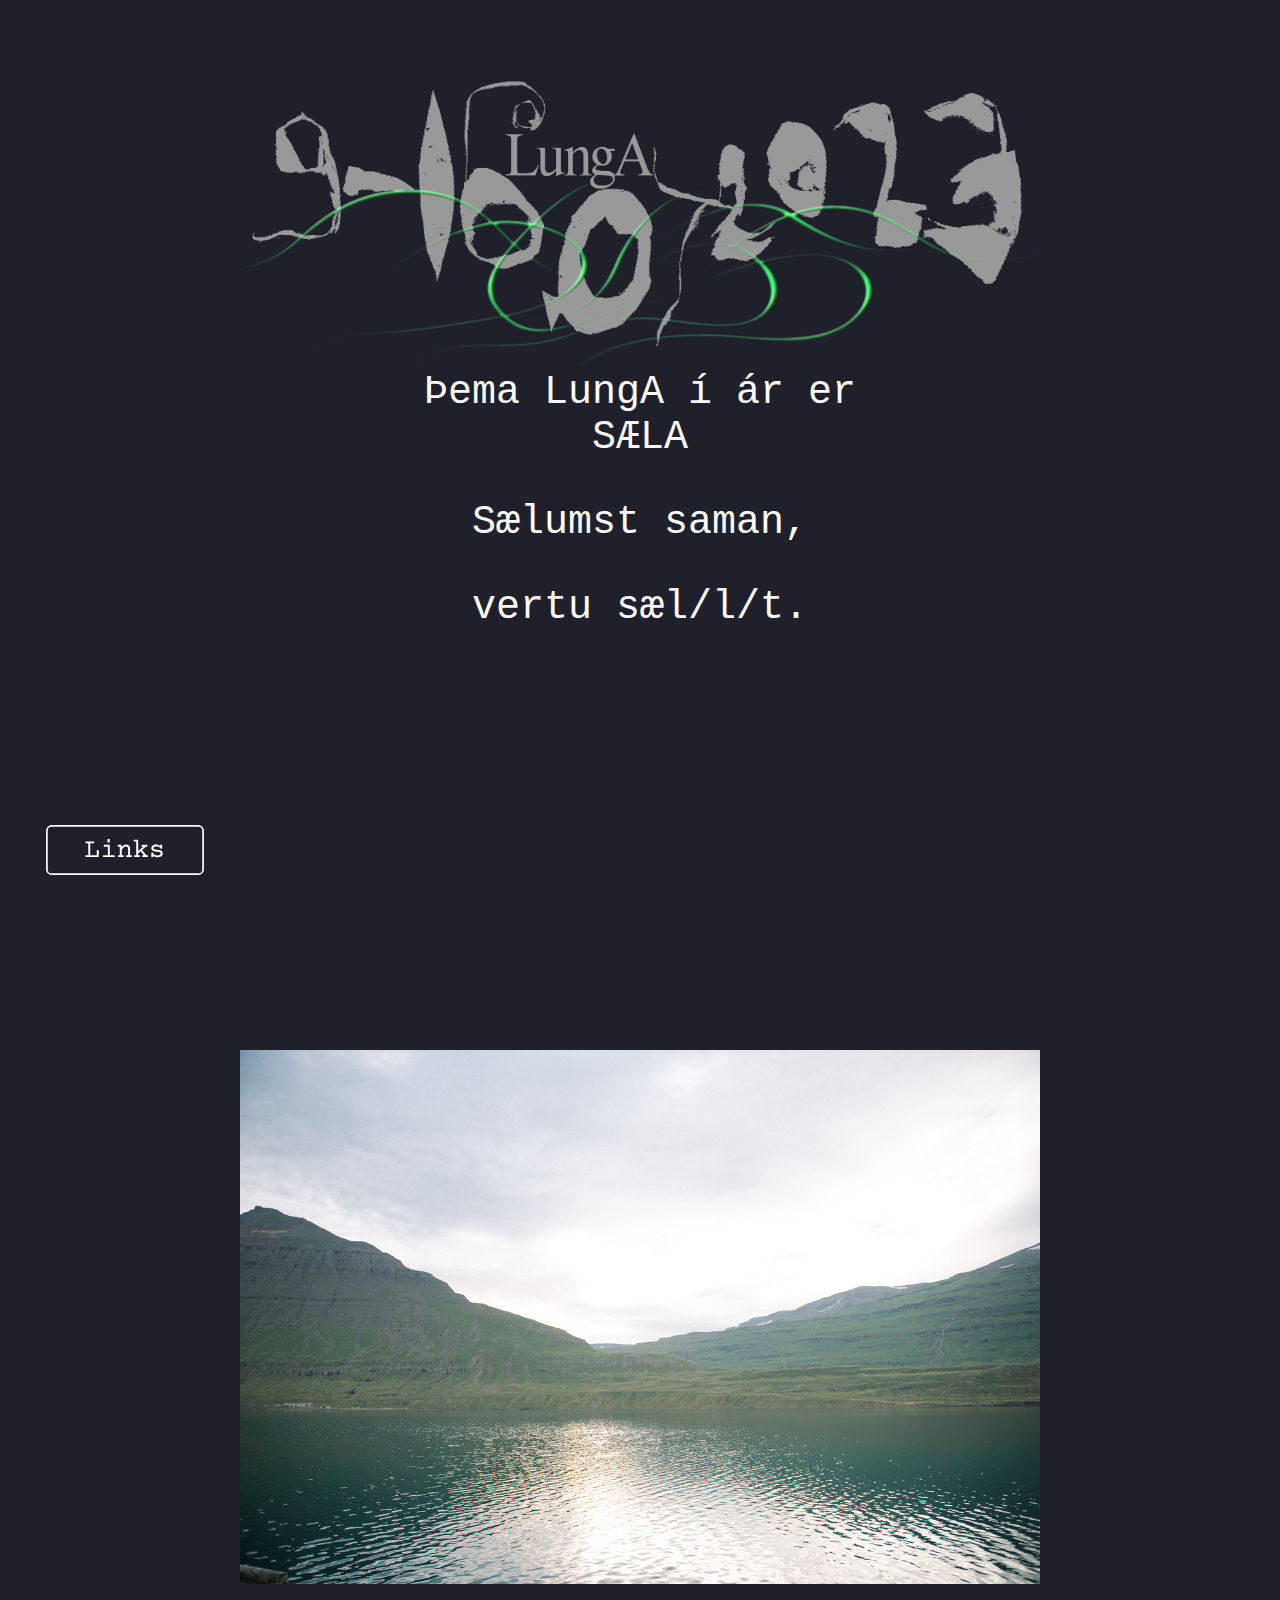
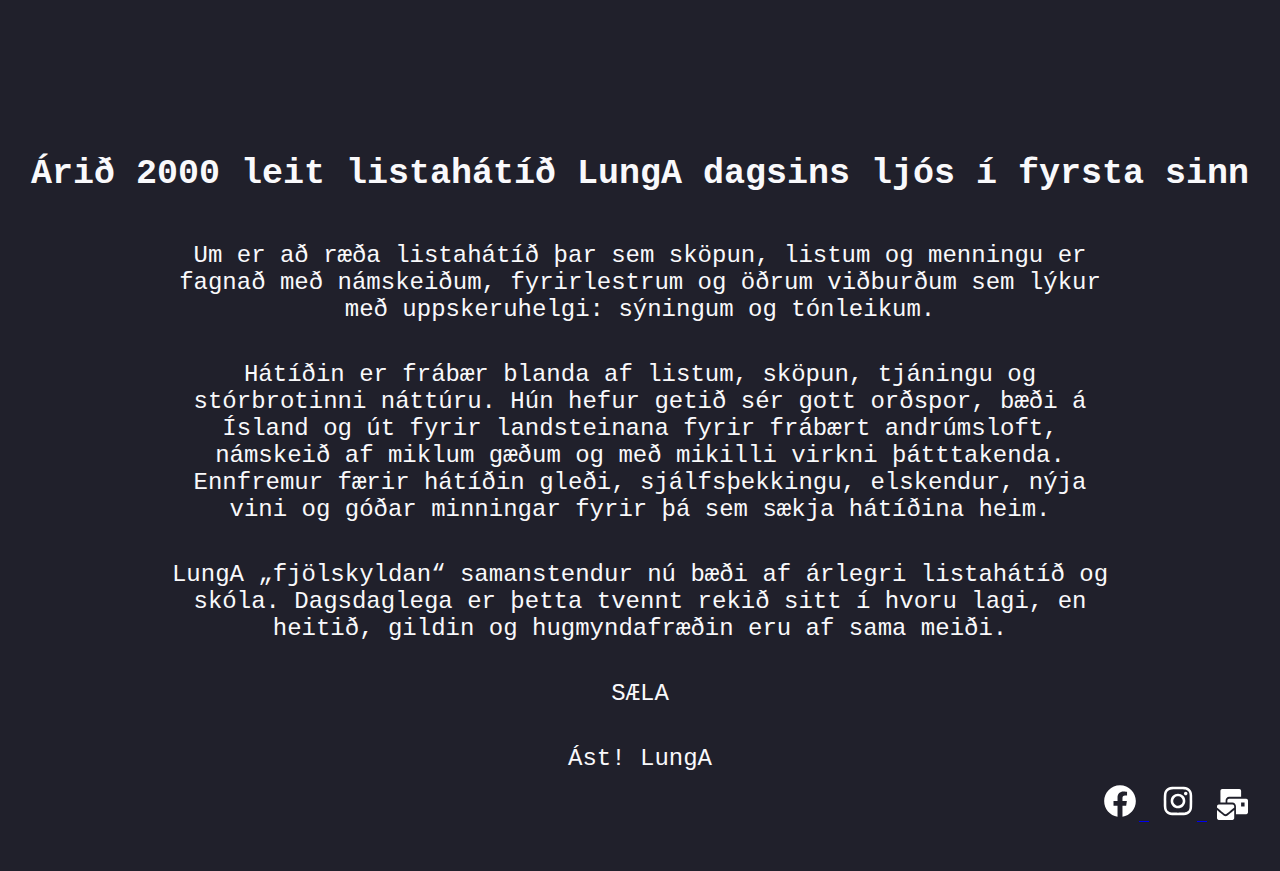
==== commit 5c44bb8f: "I've added Katarina Payment page and scrapped the other one." ====
--- a/about.html
+++ b/about.html
@@ -4,8 +4,8 @@
     <meta charset="UTF-8">
     <meta http-equiv="X-UA-Compatible" content="IE=edge">
     <meta name="viewport" content="width=device-width, initial-scale=1.0">
-    <title>Document</title>
     <link rel="stylesheet" href="style.css">
+    <title>About Us</title>
 </head>
 <body>
     <section>
--- a/style.css
+++ b/style.css
@@ -179,3 +179,91 @@
 .hidden {
     display: none;
 }
+
+
+@import url('https://fonts.googleapis.com/css2?family=Courier+Prime:ital,wght@0,400;0,700;1,400;1,700&display=swap');
+*{
+    font-family: 'Courier Prime', monospace;
+    margin:0; padding:0;
+    box-sizing:border-box;
+    outline: none; border: none;
+}
+.payment-container{
+    display: flex;
+    justify-content: center;
+    align-items: center;
+    padding: 60px;
+    min-height: 100vh;
+    background: #20202B;
+    padding-bottom: 70px;
+    text-transform:capitalize;
+
+}
+
+.payment-container form {
+    padding: 20px;
+    width: 700px;
+    background: #F9F9FB;
+    box-shadow: 0 5px 10px rgba(0,0,0,.1)
+}
+
+.payment-container form .row{
+display: flex;
+flex-wrap: wrap;
+gap: 15px;
+}
+
+.payment-container form .row .col{
+    flex: 1 1 250px;
+}
+
+.payment-container form .row .col .title{
+    font-size: 20px;
+    color: #333;
+    padding-bottom:5px;
+    text-transform: uppercase;
+}
+.payment-container form .row .col .inputBox{
+    margin: 15px 0;
+}
+
+.payment-container form .row .col .inputBox span{
+    margin-bottom: 10px;
+    display: block;
+}
+.payment-container form .row .col .inputBox input{
+    width: 100%;
+    border:1px solid #ccc;
+    padding:10px 15px;
+    font-size: 15px;
+    text-transform: none;
+}
+.payment-container form .row .col .inputBox input:focus{
+    border: 1px solid #268838;
+}
+.payment-container form .row .col .flex{
+    display: flex
+    ;gap:15px;
+}
+.payment-container form .row .col .flex .inputBox{
+    margin-top: 5px;
+}
+.payment-container form .row .col .inputBox img{
+    height: 32px;
+    margin-top:1px;
+    filter: drop-shadow(0 0 1px #000);
+}
+.payment-container form .submit-btn{
+    width: 100%;
+    padding:12px;
+    font-size: 17px;
+    background: #268838;
+    color: #fff;
+    margin-top: 5px;
+    cursor: pointer;
+    text-transform:capitalize;
+}
+.payment-container form .submit-btn:hover{
+    background: #44b659;
+
+}